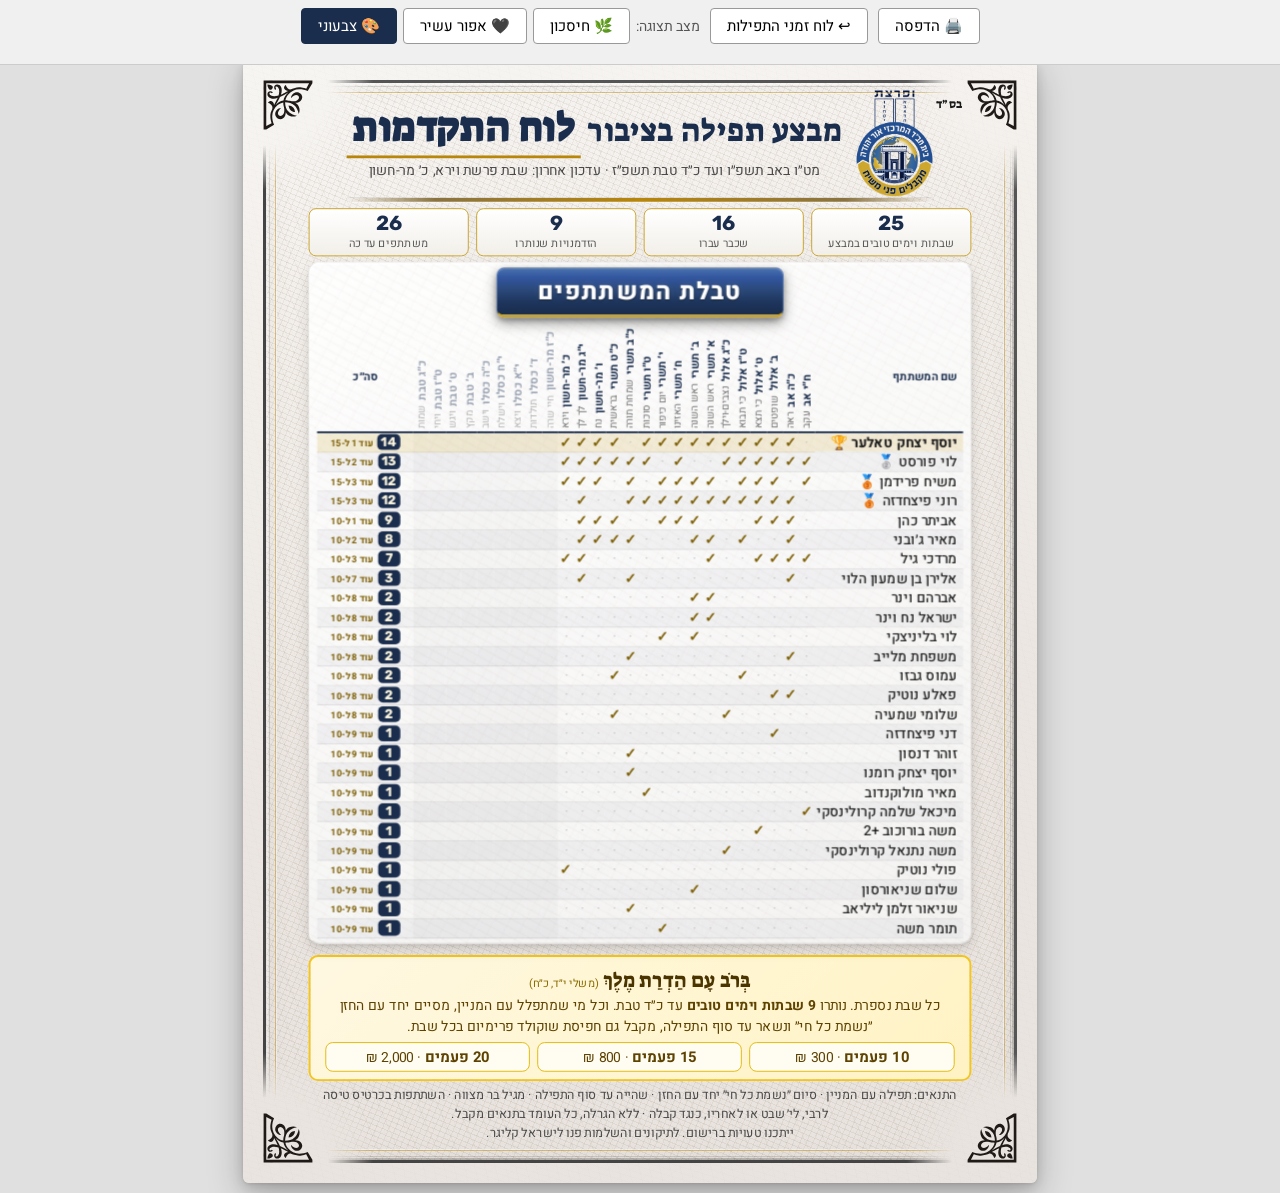
==== progress.html @ 878a2918 "Tracker: add Shabbat Vayera attendance" ====
<!DOCTYPE html>
<html lang="he" dir="rtl">
  <head>
    <meta charset="UTF-8" />
    <meta name="viewport" content="width=device-width, initial-scale=1.0" />
    <title>מבצע תפילה בציבור — לוח התקדמות</title>
    <link rel="preconnect" href="https://fonts.googleapis.com" />
    <link rel="preconnect" href="https://fonts.gstatic.com" crossorigin />
    <link href="https://fonts.googleapis.com/css2?family=Heebo:wght@400;500;700;800&family=Rubik:wght@500;700&family=Suez+One&display=swap" rel="stylesheet" />
    <link rel="stylesheet" href="styles.css" />
    <style>
      /* ── Tracker-specific styles (page chrome comes from styles.css) ── */

      /* Tighter than the timetable header: the table needs the vertical room */
      .header {
        margin-top: 12px;
      }

      .logo {
        width: 84px;
      }

      .trk-subtitle {
        font-family: 'Heebo', sans-serif;
        font-size: 15px;
        color: #4a4a4a;
        margin-top: 2px;
      }

      .trk-stats {
        display: flex;
        justify-content: center;
        gap: 8px;
        margin: 6px 14px 2px;
      }

      .trk-stat {
        flex: 1;
        padding: 4px 6px;
        background: linear-gradient(180deg, #ffffff, #f2efe9);
        border: 1.5px solid #c9a227;
        border-radius: 8px;
        -webkit-print-color-adjust: exact;
        print-color-adjust: exact;
      }

      .trk-stat-num {
        font-family: 'Rubik', sans-serif;
        font-size: 22px;
        font-weight: 700;
        line-height: 1.1;
        color: #1a2d4d;
      }

      .trk-stat-label {
        font-size: 12px;
        color: #5a5a5a;
      }

      .trk-table {
        width: 100%;
        border-collapse: collapse;
        table-layout: fixed;
        font-family: 'Heebo', sans-serif;
      }

      .trk-table th {
        font-size: 12px;
        font-weight: 700;
        color: #1a2d4d;
        padding: 3px 2px;
        border-bottom: 2px solid #1a2d4d;
        vertical-align: middle;
      }

      /* 25 date columns only fit side by side with the labels turned upright */
      .trk-table th.trk-col {
        padding: 3px 0;
        vertical-align: bottom;
      }

      .trk-th-vert {
        margin: 0 auto;
        writing-mode: vertical-rl;
        transform: rotate(180deg);
        height: 112px;
        line-height: 16px;
        text-align: end;
        white-space: nowrap;
      }

      .trk-th-date {
        font-size: 12px;
      }

      .trk-th-parasha {
        margin-inline-start: 5px;
        font-size: 11px;
        font-weight: 400;
        color: #6b6b6b;
      }

      .trk-table th.trk-upcoming {
        color: #9aa3b2;
      }

      .trk-table th.trk-upcoming .trk-th-parasha {
        color: #b0b0b0;
      }

      .trk-table td.trk-upcoming {
        background: rgba(0, 0, 0, 0.025);
        -webkit-print-color-adjust: exact;
        print-color-adjust: exact;
      }

      .trk-table td {
        padding: 0 2px;
        height: 20px;
        line-height: 18px;
        border-bottom: 1px solid rgba(0, 0, 0, 0.09);
      }

      .trk-table tbody tr:nth-child(even) {
        background: rgba(26, 45, 77, 0.04);
        -webkit-print-color-adjust: exact;
        print-color-adjust: exact;
      }

      .trk-table tbody tr.trk-lead {
        background: rgba(201, 162, 39, 0.18);
        -webkit-print-color-adjust: exact;
        print-color-adjust: exact;
      }

      .trk-name {
        width: 160px;
        text-align: right;
        font-size: 15px;
        font-weight: 500;
        padding-right: 6px !important;
        white-space: nowrap;
        overflow: hidden;
        text-overflow: ellipsis;
      }

      .trk-lead .trk-name {
        font-weight: 700;
      }

      .trk-check {
        font-family: 'Rubik', sans-serif;
        font-size: 15px;
        font-weight: 700;
        color: #7a5c00;
        text-align: center;
      }

      .trk-miss {
        color: #c4c4c4;
        text-align: center;
      }

      .trk-total {
        width: 104px;
        text-align: center;
        white-space: nowrap;
      }

      .trk-total .trk-num {
        display: inline-block;
        min-width: 24px;
        padding: 0 4px;
        font-family: 'Rubik', sans-serif;
        font-size: 14px;
        line-height: 17px;
        font-weight: 700;
        color: #fff8e1;
        background: #1a2d4d;
        border-radius: 5px;
        -webkit-print-color-adjust: exact;
        print-color-adjust: exact;
      }

      /* Sits beside the total badge — a second line here would double every row */
      .trk-total .trk-gap {
        display: inline-block;
        margin-inline-start: 5px;
        font-size: 10px;
        font-weight: 700;
        color: #7a5c00;
        white-space: nowrap;
      }

      /* Edges line up with the stats and motivation boxes; the date columns
         win their pixels back from the inner padding instead */
      .trk-table-section {
        margin: 4px 14px;
        padding: 5px 8px;
      }

      /* Open slots: as many as fit under the last real participant */
      .trk-invite td {
        background: rgba(245, 197, 24, 0.07);
        border-bottom: 1px dashed rgba(138, 109, 0, 0.4);
        -webkit-print-color-adjust: exact;
        print-color-adjust: exact;
      }

      .trk-invite .trk-name {
        font-style: italic;
        font-weight: 600;
        color: #96793a;
      }

      .trk-invite .trk-total .trk-num {
        background: transparent;
        color: #96793a;
        border: 1.5px dashed #d4a900;
      }

      .trk-invite .trk-gap {
        color: #96793a;
      }

      .trk-motivation {
        margin: 8px 14px 0;
        padding: 8px 16px;
        background: linear-gradient(135deg, #fff8e1, #fff3c4);
        border: 2px solid #f5c518;
        border-radius: 10px;
        font-size: 15px;
        line-height: 1.5;
        color: #5d4200;
        -webkit-print-color-adjust: exact;
        print-color-adjust: exact;
      }

      .trk-pasuk {
        font-family: 'Suez One', 'David', serif;
        font-size: 22px;
        color: #4a3400;
      }

      .trk-pasuk-src {
        font-family: 'Heebo', sans-serif;
        font-size: 12px;
        color: #8a6d00;
      }

      .trk-tiers {
        display: flex;
        justify-content: center;
        gap: 8px;
        margin-top: 6px;
      }

      .trk-tier-chip {
        flex: 1;
        background: #fffdf2;
        border: 1.5px solid #e0b700;
        border-radius: 8px;
        padding: 3px 4px;
        -webkit-print-color-adjust: exact;
        print-color-adjust: exact;
      }

      .trk-tier-chip b {
        font-size: 16px;
      }

      /* Eco mode: styles.css turns the page white and greyscale, these strip the
         tracker's own heavy fills so the print stays light */
      body.mode-eco .trk-stat,
      body.mode-eco .trk-tier-chip,
      body.mode-eco .trk-motivation {
        background: white;
        border-color: #777;
      }

      body.mode-eco .trk-total .trk-num {
        background: white;
        color: #222;
        border: 1.5px solid #666;
      }

      body.mode-eco .trk-invite .trk-total .trk-num {
        border-style: dashed;
      }

      body.mode-eco .trk-table tbody tr.trk-lead {
        background: none;
      }

      body.mode-eco .trk-invite td,
      body.mode-eco .trk-table td.trk-upcoming {
        background: none;
      }

      .trk-note {
        margin: 6px 18px 0;
        font-size: 13.5px;
        line-height: 1.5;
        color: #4a4a4a;
      }
    </style>
  </head>
  <body>
    <div class="toolbar no-print">
      <button onclick="window.print()">🖨️ הדפסה</button>
      <button onclick="location.href='index.html'">↩ לוח זמני התפילות</button>
      <div class="mode-switcher" role="group" aria-label="מצב תצוגה">
        <span class="mode-switcher-label">מצב תצוגה:</span>
        <button type="button" class="mode-btn" id="mode-btn-eco" onclick="setDisplayMode('eco')" title="חיסכון מרבי בדיו — גווני אפור ללא עיצוב">🌿 חיסכון</button>
        <button type="button" class="mode-btn" id="mode-btn-gray" onclick="setDisplayMode('gray')" title="גווני אפור עם עיצוב מלא ומרקמים">🖤 אפור עשיר</button>
        <button type="button" class="mode-btn active" id="mode-btn-color" onclick="setDisplayMode('color')" title="תצוגה צבעונית מלאה">🎨 צבעוני</button>
      </div>
    </div>

    <div class="page-content">
      <div class="page-frame">
        <div class="frame-pinstripe" aria-hidden="true"></div>
        <img class="frame-corner frame-corner--tl" src="assets/corner-up-left.svg" alt="" aria-hidden="true" />
        <img class="frame-corner frame-corner--tr" src="assets/corner-up-left.svg" alt="" aria-hidden="true" />
        <img class="frame-corner frame-corner--bl" src="assets/corner-up-left.svg" alt="" aria-hidden="true" />
        <img class="frame-corner frame-corner--br" src="assets/corner-up-left.svg" alt="" aria-hidden="true" />
        <div class="bsd">בס״ד</div>

        <div class="page-frame-inner">
          <div class="header">
            <div class="header-content">
              <img
                src="assets/chabad_or_yehuda_color_logo_transparent.png"
                alt="לוגו בית חב״ד המרכזי אור יהודה"
                class="logo"
              />
              <div class="header-text">
                <div class="main-title main-title--tight">
                  מבצע תפילה בציבור <span class="parasha-value">לוח התקדמות</span>
                </div>
                <div class="trk-subtitle">
                  מט״ו באב תשפ״ו ועד כ״ד טבת תשפ״ז · עדכון אחרון: <span id="trk-last"></span>
                </div>
              </div>
            </div>
          </div>

          <div class="decorative-line"></div>

          <div class="trk-stats">
            <div class="trk-stat">
              <div class="trk-stat-num" id="stat-total">25</div>
              <div class="trk-stat-label">שבתות וימים טובים במבצע</div>
            </div>
            <div class="trk-stat">
              <div class="trk-stat-num" id="stat-done"></div>
              <div class="trk-stat-label">שכבר עברו</div>
            </div>
            <div class="trk-stat">
              <div class="trk-stat-num" id="stat-left"></div>
              <div class="trk-stat-label">הזדמנויות שנותרו</div>
            </div>
            <div class="trk-stat">
              <div class="trk-stat-num" id="stat-people"></div>
              <div class="trk-stat-label">משתתפים עד כה</div>
            </div>
          </div>

          <div class="section trk-table-section">
            <div class="section-title">טבלת המשתתפים</div>
            <table class="trk-table">
              <thead id="trk-head"></thead>
              <tbody id="trk-body"></tbody>
            </table>
          </div>

          <div class="trk-motivation">
            <div class="trk-pasuk">בְּרֹב עָם הַדְרַת מֶלֶךְ <span class="trk-pasuk-src">(משלי י״ד, כ״ח)</span></div>
            <div id="trk-message"></div>
            <div class="trk-tiers">
              <div class="trk-tier-chip"><b>10 פעמים</b> · 300 ₪</div>
              <div class="trk-tier-chip"><b>15 פעמים</b> · 800 ₪</div>
              <div class="trk-tier-chip"><b>20 פעמים</b> · 2,000 ₪</div>
            </div>
          </div>

          <div class="trk-note">
            התנאים: תפילה עם המניין · סיום ״נשמת כל חי״ יחד עם החזן · שהייה עד סוף התפילה · מגיל בר מצווה ·
            השתתפות בכרטיס טיסה לרבי, לי׳ שבט או לאחריו, כנגד קבלה · ללא הגרלה, כל העומד בתנאים מקבל.<br />
            ייתכנו טעויות ברישום. לתיקונים והשלמות פנו לישראל קליגר.
          </div>
        </div>
      </div>
    </div>

    <script>
      // ── Data ──────────────────────────────────────────────────────────────
      // Every Shabbat / Yom Tov of the campaign (מט״ו באב ועד כ״ד טבת) is listed.
      // To update: add `names` (everyone who met the conditions) to the next
      // occasion; entries without `names` are still to come. Everything else is derived.
      // For a Yom Tov (no parasha), add label: '...' used in the update line.

      const TIERS = [10, 15, 20];

      const OCCASIONS = [
        {
          date: 'ח״י אב',
          parasha: 'עקב',
          names: ['משיח פרידמן', 'לוי פורסט', 'מיכאל שלמה קרולינסקי', 'מרדכי גיל'],
        },
        {
          date: 'כ״ה אב',
          parasha: 'ראה',
          names: [
            'מאיר ג׳ובני',
            'לוי פורסט',
            'אלירן בן שמעון הלוי',
            'מרדכי גיל',
            'אביתר כהן',
            'רוני פיצחדזה',
            'פאלע נוטיק',
            'משפחת מלייב',
            'יוסף יצחק טאלער',
          ],
        },
        {
          date: 'ב׳ אלול',
          parasha: 'שופטים',
          names: [
            'דני פיצחדזה',
            'רוני פיצחדזה',
            'יוסף יצחק טאלער',
            'פאלע נוטיק',
            'לוי פורסט',
            'משיח פרידמן',
            'מרדכי גיל',
            'אביתר כהן',
          ],
        },
        {
          date: 'ט׳ אלול',
          parasha: 'כי תצא',
          names: [
            'רוני פיצחדזה',
            'מרדכי גיל',
            'אביתר כהן',
            'לוי פורסט',
            'משיח פרידמן',
            'משה בורוכוב +2',
            'יוסף יצחק טאלער',
          ],
        },
        {
          date: 'ט״ז אלול',
          parasha: 'כי תבוא',
          names: [
            'יוסף יצחק טאלער',
            'רוני פיצחדזה',
            'לוי פורסט',
            'משיח פרידמן',
            'עמוס גבזו',
            'מאיר ג׳ובני',
          ],
        },
        {
          date: 'כ״ג אלול',
          parasha: 'נצבים-וילך',
          names: [
            'יוסף יצחק טאלער',
            'לוי פורסט',
            'רוני פיצחדזה',
            'משה נתנאל קרולינסקי',
            'שלומי שמעיה',
          ],
        },
        {
          date: 'א׳ תשרי',
          parasha: 'ראש השנה',
          label: 'ראש השנה · א׳ תשרי',
          names: [
            'יוסף יצחק טאלער',
            'רוני פיצחדזה',
            'משיח פרידמן',
            'מאיר ג׳ובני',
            'אברהם וינר',
            'ישראל נח וינר',
            'מרדכי גיל',
          ],
        },
        {
          date: 'ב׳ תשרי',
          parasha: 'ראש השנה',
          label: 'ראש השנה · ב׳ תשרי',
          names: [
            'יוסף יצחק טאלער',
            'רוני פיצחדזה',
            'משיח פרידמן',
            'מאיר ג׳ובני',
            'אברהם וינר',
            'ישראל נח וינר',
            'לוי בליניצקי',
            'אביתר כהן',
            'שלום שניאורסון',
          ],
        },
        {
          date: 'ח׳ תשרי',
          parasha: 'האזינו',
          label: 'שבת שובה · ח׳ תשרי',
          names: [
            'אביתר כהן',
            'משיח פרידמן',
            'לוי פורסט',
            'רוני פיצחדזה',
            'יוסף יצחק טאלער',
          ],
        },
        {
          date: 'י׳ תשרי',
          parasha: 'יום כיפור',
          label: 'יום כיפור · י׳ תשרי',
          names: [
            'יוסף יצחק טאלער',
            'אביתר כהן',
            'משיח פרידמן',
            'רוני פיצחדזה',
            'תומר משה',
            'לוי בליניצקי',
          ],
        },
        {
          date: 'ט״ו תשרי',
          parasha: 'סוכות',
          label: 'סוכות · ט״ו תשרי',
          names: ['יוסף יצחק טאלער', 'רוני פיצחדזה', 'לוי פורסט', 'מאיר מולוקנדוב'],
        },
        {
          date: 'כ״ב תשרי',
          parasha: 'שמחת תורה',
          label: 'שמחת תורה · כ״ב תשרי',
          names: [
            'מאיר ג׳ובני',
            'משיח פרידמן',
            'רוני פיצחדזה',
            'שניאור זלמן ליליאב',
            'זוהר דנסון',
            'לוי פורסט',
            'משפחת מלייב',
            'יוסף יצחק רומנו',
            'אלירן בן שמעון הלוי',
          ],
        },
        {
          date: 'כ״ט תשרי',
          parasha: 'בראשית',
          names: [
            'מאיר ג׳ובני',
            'אביתר כהן',
            'לוי פורסט',
            'יוסף יצחק טאלער',
            'עמוס גבזו',
            'שלומי שמעיה',
          ],
        },
        {
          date: 'ו׳ מר-חשון',
          parasha: 'נח',
          names: [
            'לוי פורסט',
            'אביתר כהן',
            'יוסף יצחק טאלער',
            'משיח פרידמן',
            'מאיר ג׳ובני',
          ],
        },
        {
          date: 'י״ג מר-חשון',
          parasha: 'לך לך',
          names: [
            'יוסף יצחק טאלער',
            'לוי פורסט',
            'רוני פיצחדזה',
            'משיח פרידמן',
            'אביתר כהן',
            'מאיר ג׳ובני',
            'מרדכי גיל',
            'אלירן בן שמעון הלוי',
          ],
        },
        {
          date: 'כ׳ מר-חשון',
          parasha: 'וירא',
          names: [
            'יוסף יצחק טאלער',
            'לוי פורסט',
            'משיח פרידמן',
            'מרדכי גיל',
            'פולי נוטיק',
          ],
        },
        { date: 'כ״ז מר-חשון', parasha: 'חיי שרה' },
        { date: 'ד׳ כסלו', parasha: 'תולדות' },
        { date: 'י״א כסלו', parasha: 'ויצא' },
        { date: 'י״ח כסלו', parasha: 'וישלח' },
        { date: 'כ״ה כסלו', parasha: 'וישב' },
        { date: 'ב׳ טבת', parasha: 'מקץ' },
        { date: 'ט׳ טבת', parasha: 'ויגש' },
        { date: 'ט״ז טבת', parasha: 'ויחי' },
        { date: 'כ״ג טבת', parasha: 'שמות' },
      ];

      // ── Render ────────────────────────────────────────────────────────────

      const done = OCCASIONS.filter((o) => o.names);

      const attendance = new Map(); // name -> Set of occasion indices
      done.forEach((occasion, index) => {
        occasion.names.forEach((name) => {
          if (!attendance.has(name)) attendance.set(name, new Set());
          attendance.get(name).add(index);
        });
      });

      const rows = [...attendance.entries()]
        .map(([name, weeks]) => ({ name, weeks, total: weeks.size }))
        .sort((a, b) => b.total - a.total || a.name.localeCompare(b.name, 'he'));

      const leadTotal = rows.length ? rows[0].total : 0;
      const podium = [...new Set(rows.map((r) => r.total))].slice(0, 3);
      const medal = (total) => ['', ' 🏆', ' 🥈', ' 🥉'][podium.indexOf(total) + 1];
      const remaining = OCCASIONS.length - done.length;
      const last = done[done.length - 1];

      document.getElementById('trk-last').textContent =
        last.label || 'שבת פרשת ' + last.parasha + ', ' + last.date;
      document.getElementById('stat-total').textContent = OCCASIONS.length;
      document.getElementById('stat-done').textContent = done.length;
      document.getElementById('stat-left').textContent = remaining;
      document.getElementById('stat-people').textContent = rows.length;

      function gapText(total) {
        const nextTier = TIERS.find((t) => t > total);
        if (!nextTier) return 'הגיע ל-20!';
        return 'עוד ' + (nextTier - total) + ' ל-' + nextTier;
      }

      document.getElementById('trk-head').innerHTML =
        '<tr>' +
        '<th class="trk-name">שם המשתתף</th>' +
        OCCASIONS.map(
          (o) =>
            '<th class="trk-col' + (o.names ? '' : ' trk-upcoming') + '"><div class="trk-th-vert">' +
            '<span class="trk-th-date">' + o.date + '</span>' +
            '<span class="trk-th-parasha">' + o.parasha + '</span>' +
            '</div></th>'
        ).join('') +
        '<th class="trk-total">סה״כ</th>' +
        '</tr>';

      document.getElementById('trk-body').innerHTML = rows
        .map((row) => {
          const marks = OCCASIONS.map((o, i) =>
            !o.names
              ? '<td class="trk-upcoming"></td>'
              : row.weeks.has(i)
                ? '<td class="trk-check">✓</td>'
                : '<td class="trk-miss">·</td>'
          ).join('');
          return (
            '<tr class="' + (row.total === leadTotal ? 'trk-lead' : '') + '">' +
            '<td class="trk-name">' + row.name + medal(row.total) + '</td>' +
            marks +
            '<td class="trk-total"><span class="trk-num">' + row.total + '</span>' +
            '<span class="trk-gap">' + gapText(row.total) + '</span></td>' +
            '</tr>'
          );
        })
        .join('');

      const stillOpen =
        remaining >= 20
          ? ' גם מי שטרם התחיל יכול עוד להגיע ל-20 פעמים ולזכות בהשתתפות בכרטיס טיסה לרבי.'
          : '';
      document.getElementById('trk-message').innerHTML =
        'כל שבת נספרת. נותרו <b>' +
        remaining +
        ' שבתות וימים טובים</b> עד כ״ד טבת.' +
        stillOpen +
        ' וכל מי שמתפלל עם המניין, מסיים יחד עם החזן ״נשמת כל חי״ ונשאר עד סוף התפילה, מקבל גם חפיסת שוקולד פרימיום בכל שבת.';

      // ── Open slots ────────────────────────────────────────────────────────

      const MAX_OPEN_SLOTS = 6;

      function contentBottomGap() {
        const inner = document.querySelector('.page-frame-inner');
        const frame = document.querySelector('.page-frame');
        const style = getComputedStyle(frame);
        const available =
          frame.clientHeight - parseFloat(style.paddingTop) - parseFloat(style.paddingBottom);
        const pageBottom =
          frame.getBoundingClientRect().top + parseFloat(style.paddingTop) + available;
        return pageBottom - inner.lastElementChild.getBoundingClientRect().bottom;
      }

      function openSlotHtml() {
        return (
          '<tr class="trk-invite">' +
          '<td class="trk-name">כאן יכול להיות שמך</td>' +
          OCCASIONS.map((o) => (o.names ? '<td class="trk-miss">·</td>' : '<td class="trk-upcoming"></td>')).join('') +
          '<td class="trk-total"><span class="trk-num">0</span>' +
          '<span class="trk-gap">' + gapText(0) + '</span></td>' +
          '</tr>'
        );
      }

      // Fill the room left under the last participant with open slots, so the
      // page never ends on blank paper. Real names push them out week by week.
      function fillOpenSlots() {
        const body = document.getElementById('trk-body');
        body.querySelectorAll('.trk-invite').forEach((tr) => tr.remove());
        for (let i = 0; i < MAX_OPEN_SLOTS; i++) {
          body.insertAdjacentHTML('beforeend', openSlotHtml());
          if (contentBottomGap() < 0) {
            body.lastElementChild.remove();
            return;
          }
        }
      }

      // ── Keep everything on one A4 page ────────────────────────────────────

      function fitToPage() {
        const inner = document.querySelector('.page-frame-inner');
        const frame = document.querySelector('.page-frame');
        if (!inner || !frame) return;

        inner.style.transform = 'none';
        const style = getComputedStyle(frame);
        const available =
          frame.clientHeight - parseFloat(style.paddingTop) - parseFloat(style.paddingBottom);

        // Drop the flex constraint so scrollHeight reports the natural content height
        inner.style.flex = 'none';
        inner.style.height = 'auto';
        const prevOverflow = frame.style.overflow;
        frame.style.overflow = 'visible';
        void inner.offsetHeight;
        const needed = inner.scrollHeight;
        frame.style.overflow = prevOverflow;

        if (needed > available) {
          // Keep the unscaled height in layout so nothing is clipped before the
          // transform shrinks it back down to the page.
          inner.style.height = needed + 'px';
          inner.style.transform = 'scale(' + available / needed + ')';
        } else {
          inner.style.flex = '';
          inner.style.height = '';
        }
      }

      // ── Display modes (same three as the timetable page) ──────────────────

      function setDisplayMode(mode) {
        document.body.classList.remove('mode-eco', 'mode-gray', 'mode-color');
        document.body.classList.add('mode-' + mode);
        ['eco', 'gray', 'color'].forEach(function (m) {
          const btn = document.getElementById('mode-btn-' + m);
          if (btn) btn.classList.toggle('active', m === mode);
        });
      }

      // Default to the full-color look
      setDisplayMode('color');

      function layout() {
        const inner = document.querySelector('.page-frame-inner');
        inner.style.transform = 'none';
        inner.style.flex = '';
        inner.style.height = '';
        fillOpenSlots();
        fitToPage();
      }

      if (document.fonts) document.fonts.ready.then(layout);
      window.addEventListener('load', layout);
      window.addEventListener('resize', layout);
      window.addEventListener('beforeprint', layout);
    </script>
  </body>
</html>
---- styles.css ----
@page {
  size: A4;
  margin: 0;
}

* {
  margin: 0;
  padding: 0;
  box-sizing: border-box;
}

body {
  font-family: 'Heebo', 'David', 'Frank Ruhl Libre', 'Noto Serif Hebrew', sans-serif;
  direction: rtl;
  text-align: center;
  background: #e0e0e0;
  color: #1a1a1a;
  padding: 10px 0;
  width: 210mm;
  max-width: 210mm;
  margin: 0 auto;
}

/* Page frame and background */
.page-frame {
  display: flex;
  flex-direction: column;
  padding: 14px 25px 40px;
  position: relative;
  background:
    /* Fibrous paper: three diagonal hatches at different angles/spacings */
    repeating-linear-gradient(
      17deg,
      transparent 0px,
      transparent 5px,
      rgba(0, 0, 0, 0.009) 5px,
      rgba(0, 0, 0, 0.009) 6px
    ),
    repeating-linear-gradient(
      77deg,
      transparent 0px,
      transparent 9px,
      rgba(0, 0, 0, 0.006) 9px,
      rgba(0, 0, 0, 0.006) 10px
    ),
    repeating-linear-gradient(
      143deg,
      transparent 0px,
      transparent 13px,
      rgba(0, 0, 0, 0.005) 13px,
      rgba(0, 0, 0, 0.005) 14px
    ),
    /* warm paper base */
    linear-gradient(
      170deg,
      #f7f5f2 0%,
      #f1ede9 30%,
      #ebe6e1 60%,
      #e8e3de 100%
    );
  width: 100%;
  height: 297mm;
  overflow: hidden;
  border-radius: 6px;
  box-shadow:
    0 12px 35px rgba(0, 0, 0, 0.25),
    0 4px 12px rgba(0, 0, 0, 0.12),
    0 1px 3px rgba(0, 0, 0, 0.08);
}

.page-frame-inner {
  display: flex;
  flex-direction: column;
  flex: 1;
  min-height: 0;
  width: 100%;
  transform-origin: top center;
}

.page-frame::before {
  content: '';
  position: absolute;
  top: 20px;
  left: 20px;
  right: 20px;
  bottom: 20px;
  border-top: 3px solid #555;
  border-left: 3px solid #444;
  border-right: 3px solid #555;
  border-bottom: 3px solid #444;
  border-radius: 10px;
  background:
    repeating-linear-gradient(
      23deg,
      transparent 0px,
      transparent 4px,
      rgba(100, 65, 25, 0.075) 4px,
      rgba(100, 65, 25, 0.075) 5px
    ),
    repeating-linear-gradient(
      113deg,
      transparent 0px,
      transparent 5px,
      rgba(100, 65, 25, 0.060) 5px,
      rgba(100, 65, 25, 0.060) 6px
    ),
    repeating-linear-gradient(
      67deg,
      transparent 0px,
      transparent 17px,
      rgba(100, 65, 25, 0.035) 17px,
      rgba(100, 65, 25, 0.035) 18px
    );
  background-clip: padding-box;
  box-shadow:
    inset 0 2px 1px rgba(255, 255, 255, 0.55),
    inset 0 -2px 1px rgba(0, 0, 0, 0.22),
    inset 2px 0 1px rgba(255, 255, 255, 0.30),
    inset -2px 0 1px rgba(0, 0, 0, 0.18),
    inset 0 0 30px rgba(0, 0, 0, 0.05),
    0 0 0 1px rgba(0, 0, 0, 0.18),
    0 0 12px rgba(0, 0, 0, 0.10);
  pointer-events: none;
  -webkit-mask-image:
    radial-gradient(circle at 0 0, transparent 65px, black 110px),
    radial-gradient(circle at 100% 0, transparent 65px, black 110px),
    radial-gradient(circle at 0 100%, transparent 65px, black 110px),
    radial-gradient(circle at 100% 100%, transparent 65px, black 110px);
  -webkit-mask-composite: source-in;
  mask-image:
    radial-gradient(circle at 0 0, transparent 65px, black 110px),
    radial-gradient(circle at 100% 0, transparent 65px, black 110px),
    radial-gradient(circle at 0 100%, transparent 65px, black 110px),
    radial-gradient(circle at 100% 100%, transparent 65px, black 110px);
  mask-composite: intersect;
  -webkit-print-color-adjust: exact;
  print-color-adjust: exact;
}

.page-frame::after {
  content: '';
  position: absolute;
  top: 26px;
  left: 26px;
  right: 26px;
  bottom: 26px;
  border: 1px solid rgba(0, 0, 0, 0.12);
  border-radius: 7px;
  pointer-events: none;
  -webkit-mask-image:
    radial-gradient(circle at 0 0, transparent 60px, black 102px),
    radial-gradient(circle at 100% 0, transparent 60px, black 102px),
    radial-gradient(circle at 0 100%, transparent 60px, black 102px),
    radial-gradient(circle at 100% 100%, transparent 60px, black 102px);
  -webkit-mask-composite: source-in;
  mask-image:
    radial-gradient(circle at 0 0, transparent 60px, black 102px),
    radial-gradient(circle at 100% 0, transparent 60px, black 102px),
    radial-gradient(circle at 0 100%, transparent 60px, black 102px),
    radial-gradient(circle at 100% 100%, transparent 60px, black 102px);
  mask-composite: intersect;
  -webkit-print-color-adjust: exact;
  print-color-adjust: exact;
}

/* Inner gold pinstripe — third concentric border for a richer "framed
   certificate" feel. Sits ~6px inside the hairline ::after. */
.frame-pinstripe {
  position: absolute;
  top: 32px;
  left: 32px;
  right: 32px;
  bottom: 32px;
  border: 1px solid rgba(184, 134, 11, 0.45);
  border-radius: 5px;
  pointer-events: none;
  z-index: 1;
  box-shadow:
    inset 0 0 0 1px rgba(255, 255, 255, 0.4),
    0 0 0 1px rgba(255, 255, 255, 0.25);
  -webkit-mask-image:
    radial-gradient(circle at 0 0, transparent 52px, black 90px),
    radial-gradient(circle at 100% 0, transparent 52px, black 90px),
    radial-gradient(circle at 0 100%, transparent 52px, black 90px),
    radial-gradient(circle at 100% 100%, transparent 52px, black 90px);
  -webkit-mask-composite: source-in;
  mask-image:
    radial-gradient(circle at 0 0, transparent 52px, black 90px),
    radial-gradient(circle at 100% 0, transparent 52px, black 90px),
    radial-gradient(circle at 0 100%, transparent 52px, black 90px),
    radial-gradient(circle at 100% 100%, transparent 52px, black 90px);
  mask-composite: intersect;
  -webkit-print-color-adjust: exact;
  print-color-adjust: exact;
}

/* Decorative corner ornaments — small Magen David flourish at each
   corner of the inner frame. */
.frame-corner {
  position: absolute;
  width: 50px;
  height: 50px;
  pointer-events: none;
  z-index: 2;
  -webkit-print-color-adjust: exact;
  print-color-adjust: exact;
}

.frame-corner--tl { top: 20px; left: 20px; }
.frame-corner--tr { top: 20px; right: 20px; transform: scaleX(-1); }
.frame-corner--bl { bottom: 20px; left: 20px; transform: scaleY(-1); }
.frame-corner--br { bottom: 20px; right: 20px; transform: scale(-1, -1); }

/* Loading overlay */
#loading-overlay {
  position: fixed;
  top: 0;
  left: 0;
  width: 100%;
  height: 100%;
  background: rgba(255, 255, 255, 0.95);
  display: flex;
  align-items: center;
  justify-content: center;
  z-index: 1000;
  transition: opacity 0.3s;
}

#loading-overlay.hidden {
  opacity: 0;
  pointer-events: none;
}

.spinner-container {
  text-align: center;
}

.spinner {
  width: 48px;
  height: 48px;
  border: 4px solid #ddd;
  border-top-color: #333;
  border-radius: 50%;
  animation: spin 0.8s linear infinite;
  margin: 0 auto 15px;
}

@keyframes spin {
  to {
    transform: rotate(360deg);
  }
}

.spinner-text {
  font-size: 20px;
  color: #555;
}

/* Toolbar */
.toolbar {
  position: fixed;
  top: 0;
  left: 0;
  right: 0;
  background: #f0f0f0;
  border-bottom: 1px solid #ccc;
  padding: 8px 20px 20px;
  display: flex;
  justify-content: center;
  align-items: center;
  gap: 10px;
  z-index: 500;
}

.toolbar button {
  font-family: inherit;
  font-size: 15px;
  padding: 6px 16px;
  border: 1px solid #999;
  border-radius: 4px;
  background: white;
  cursor: pointer;
  direction: rtl;
}

.toolbar button:hover {
  background: #e8e8e8;
}

.week-nav {
  display: flex;
  align-items: center;
  gap: 8px;
  direction: ltr;
  flex-wrap: wrap;
  justify-content: center;
}

.event-picker-wrap {
  position: relative;
  display: block;
  min-width: 0;
}

.event-select {
  font-family: inherit;
  font-size: 14px;
  font-weight: 500;
  width: min(240px, 82vw);
  height: 28px;
  box-sizing: border-box;
  padding: 0 28px 0 10px;
  border: 1px solid #999;
  border-radius: 4px;
  background: white;
  cursor: pointer;
  direction: rtl;
  text-align: right;
  line-height: 26px;
}

.event-select:focus {
  outline: 2px solid #4a90c8;
  outline-offset: 1px;
}

.event-nav-hint {
  position: absolute;
  top: calc(100% + 3px);
  left: 50%;
  transform: translateX(-50%);
  width: max-content;
  max-width: min(240px, 82vw);
  font-size: 11px;
  font-weight: 500;
  color: #555;
  white-space: nowrap;
  direction: rtl;
  line-height: 1.2;
  text-align: center;
  pointer-events: none;
}

.week-btn {
  font-family: inherit;
  font-size: 20px;
  line-height: 1;
  min-width: 70px;
  height: 28px;
  padding: 0;
  border: 1px solid #999;
  border-radius: 4px;
  background: white;
  cursor: pointer;
  display: flex;
  align-items: center;
  justify-content: center;
}

.week-btn:hover {
  background: #e8e8e8;
}

.page-content {
  margin-top: 50px;
}

/* Header */
.header {
  display: flex;
  flex-direction: column;
  align-items: center;
  margin-top: 30px;
  margin-bottom: 0;
}

.header-content {
  display: flex;
  align-items: center;
  justify-content: center;
  gap: 14px;
  width: 100%;
}

.header-text {
  display: flex;
  flex-direction: column;
  align-items: center;
}

.logo {
  margin-top: 5px;
  width: 100px;
  height: auto;
  flex-shrink: 0;
}

.bsd {
  font-family: 'Suez One', 'David', serif;
  font-size: 12px;
  font-weight: normal;
  letter-spacing: 0.5px;
  position: absolute;
  top: 36px;
  right: 74px;
  z-index: 3;
}

.main-title {
  font-family: 'Suez One', 'David', 'Frank Ruhl Libre', serif;
  font-size: 40px;
  font-weight: normal;
  margin: 0;
  letter-spacing: 1px;
  color: #1a2d4d;
}

.main-title.main-title--tight {
  font-size: 34px;
  letter-spacing: 0.5px;
}

.main-title.main-title--compact {
  font-size: 28px;
  letter-spacing: 0;
}

.main-title.main-title--mini {
  font-size: 22px;
  letter-spacing: 0;
}

.main-title .parasha-value {
  font-weight: bold;
  font-size: 1.25em;
  display: inline-block;
  padding: 0 6px 2px;
  border-bottom: 3px solid #b8860b;
}

.decorative-line {
  width: 85%;
  height: 4px;
  margin: 1px auto;
  border: none;
  background: linear-gradient(
    to right,
    transparent 0%,
    #8a7340 15%,
    #b8860b 50%,
    #8a7340 85%,
    transparent 100%
  );
  box-shadow:
    0 1px 0 rgba(255, 255, 255, 0.4),
    0 -1px 0 rgba(0, 0, 0, 0.08);
  border-radius: 2px;
  -webkit-print-color-adjust: exact;
  print-color-adjust: exact;
}

.mevarchim-text {
  font-family: 'Heebo', sans-serif;
  font-size: 24px;
  font-weight: 700;
  color: #1a2d4d;
  margin: 2px 0 0;
}

.date-line {
  font-family: 'Heebo', sans-serif;
  font-size: 24px;
  font-weight: 500;
  margin: 0;
  color: #222;
}

.date-separator {
  color: #999;
  margin: 0 6px;
}

.gregorian-date {
  font-size: 18px;
  color: #777;
}

/* Sections */
.section {
  margin: 4px 14px;
  width: auto;
  padding: 5px 14px;
  background:
    repeating-linear-gradient(
      28deg,
      transparent 0px,
      transparent 8px,
      rgba(100, 65, 25, 0.038) 8px,
      rgba(100, 65, 25, 0.038) 9px
    ),
    repeating-linear-gradient(
      118deg,
      transparent 0px,
      transparent 14px,
      rgba(100, 65, 25, 0.022) 14px,
      rgba(100, 65, 25, 0.022) 15px
    ),
    linear-gradient(
      160deg,
      rgba(255, 255, 255, 0.93) 0%,
      rgba(251, 251, 251, 0.89) 50%,
      rgba(246, 246, 246, 0.86) 100%
    );
  border-radius: 12px;
  border-top: 1px solid rgba(255, 255, 255, 0.8);
  border-left: 1px solid rgba(255, 255, 255, 0.5);
  border-right: 1px solid rgba(0, 0, 0, 0.08);
  border-bottom: 1px solid rgba(0, 0, 0, 0.12);
  box-shadow:
    0 6px 16px rgba(0, 0, 0, 0.12),
    0 2px 6px rgba(0, 0, 0, 0.08),
    0 1px 2px rgba(0, 0, 0, 0.06),
    inset 0 1px 0 rgba(255, 255, 255, 0.7),
    inset 0 -1px 0 rgba(0, 0, 0, 0.04);
  backdrop-filter: blur(2px);
  -webkit-print-color-adjust: exact;
  print-color-adjust: exact;
}

/* Shabbat section */
.section-shabbat {
  position: relative;
  overflow: hidden;
}

/* Export fallback mode to avoid tainted canvas on file:// image assets */
body.capture-safe-export .logo {
  visibility: hidden;
}

.section-shabbat > * {
  position: relative;
  z-index: 1;
}

.section-title {
  font-family: 'Heebo', 'David', sans-serif;
  font-size: 26px;
  font-weight: 800;
  color: white;
  padding: 6px 44px;
  display: inline-block;
  margin-bottom: 5px;
  letter-spacing: 1.5px;
  background: linear-gradient(180deg, #4a72b0 0%, #3357a0 20%, #2c4a7c 45%, #1e355c 75%, #1a2d4d 100%);
  border-radius: 8px;
  border: 1px solid rgba(90, 130, 190, 0.5);
  border-bottom: 3px solid #c9a227;
  box-shadow:
    0 6px 14px rgba(0, 0, 0, 0.4),
    0 3px 6px rgba(0, 0, 0, 0.25),
    inset 0 1px 0 rgba(255, 255, 255, 0.3),
    inset 0 -1px 0 rgba(0, 0, 0, 0.3);
  text-shadow:
    0 1px 3px rgba(0, 0, 0, 0.5),
    0 0 8px rgba(255, 255, 255, 0.1);
  -webkit-print-color-adjust: exact;
  print-color-adjust: exact;
}

.section-subtitle {
  font-size: 20px;
  font-weight: normal;
  opacity: 0.8;
  letter-spacing: 0;
  vertical-align: middle;
}

/* Shared cell styles */
.label-cell {
  text-align: right;
  font-family: 'Heebo', 'David', sans-serif;
  font-weight: 700;
  font-size: 26px;
}

.time-cell {
  font-family: 'Rubik', 'Heebo', sans-serif;
  font-size: 28px;
  font-weight: 700;
  direction: ltr;
  letter-spacing: 1px;
}

/* Times tables */
.times-table {
  width: 100%;
  max-width: 750px;
  margin: 0 auto;
  border-collapse: separate;
  border-spacing: 0;
}

.times-table tr {
  border-bottom: 1px solid rgba(0, 0, 0, 0.16);
  box-shadow: 0 1px 0 rgba(255, 255, 255, 0.75);
}

.times-table tr:nth-child(odd of :not([hidden])) {
  background: rgba(0, 0, 0, 0.065);
  -webkit-print-color-adjust: exact;
  print-color-adjust: exact;
}
/* Promo rows: show despite [hidden], no background shading */
.times-table tr[id^="promo-row"][hidden],
.times-table-compact tr[id^="promo-row"][hidden] {
  display: table-row !important;
  background: transparent !important;
  box-shadow: none !important;
}
.times-table tr[id^="promo-row"].promo-hidden,
.times-table-compact tr[id^="promo-row"].promo-hidden {
  display: none !important;
}

/* Compact tables are split across multiple <table> elements by decorative-line
   dividers. JS adds .stripe-even-start to continuation tables whose first
   visible row should be even (shaded) to continue the sequence from the
   previous table. */
.times-table-compact.stripe-even-start tr:nth-child(even of :not([hidden])) {
  background: rgba(0, 0, 0, 0.065);
  -webkit-print-color-adjust: exact;
  print-color-adjust: exact;
}
.times-table-compact.stripe-even-start tr:nth-child(odd of :not([hidden])) {
  background: transparent;
}

.times-table tr:last-child {
  border-bottom: none;
  box-shadow: none;
}

.times-table td {
  padding: 5px 10px;
  vertical-align: middle;
}

/* Label column is the tight one — the longest labels (e.g. "פרקי אבות ה׳ ·
   סדר ניגונים · חזרת דא״ח") need ~445px at 26px and would wrap at 71%. */
.times-table .label-cell {
  width: 73%;
}

.times-table .time-cell {
  text-align: center;
  width: 27%;
}

.time-value {
  display: inline-block;
  min-width: 60px;
  padding: 3px 8px;
  border-radius: 4px;
  cursor: text;
  background: transparent;
  -webkit-print-color-adjust: exact;
  print-color-adjust: exact;
}

.time-value:hover {
  background: #f0f0f0;
}

.time-value:focus {
  outline: 2px solid #666;
  background: #fff;
}

.label-editable {
  display: inline-block;
  min-width: 60px;
  padding: 2px 4px;
  border-radius: 4px;
  cursor: text;
}

.label-editable:hover {
  background: #f0f0f0;
}

.label-editable:focus {
  outline: 2px solid #666;
  background: #fff;
}

.note-text {
  font-size: 20px;
  font-weight: normal;
  color: #666;
}

/* Shabbat times box - inset panel inside the section card */
.shabbat-times-box {
  border-radius: 8px;
  padding: 6px 14px;
  margin: 5px auto;
  width: 100%;
  max-width: 750px;
  background:
    repeating-linear-gradient(
      19deg,
      transparent 0px,
      transparent 6px,
      rgba(100, 65, 25, 0.030) 6px,
      rgba(100, 65, 25, 0.030) 7px
    ),
    rgba(100, 65, 25, 0.045);
  border-top: 1px solid rgba(0, 0, 0, 0.06);
  border-left: 1px solid rgba(0, 0, 0, 0.04);
  border-right: 1px solid rgba(255, 255, 255, 0.4);
  border-bottom: 1px solid rgba(255, 255, 255, 0.5);
  box-shadow:
    inset 0 2px 5px rgba(0, 0, 0, 0.07),
    inset 0 1px 2px rgba(0, 0, 0, 0.04),
    0 1px 0 rgba(255, 255, 255, 0.6);
  -webkit-print-color-adjust: exact;
  print-color-adjust: exact;
}

.molad-line {
  font-family: 'Rubik', 'Heebo', sans-serif;
  font-size: 19px;
  font-weight: 700;
  color: #1a2d4d;
  text-align: center;
  padding: 6px 14px 4px;
  border-bottom: 1px solid rgba(0, 0, 0, 0.12);
  box-shadow: 0 1px 0 rgba(255, 255, 255, 0.5);
}

.molad-roshchodesh {
  font-family: 'Rubik', 'Heebo', sans-serif;
  font-size: 19px;
  font-weight: 700;
  color: #1a2d4d;
  text-align: center;
  padding: 6px 14px 4px;
}

.shabbat-times-grid {
  display: grid;
  grid-template-columns: auto auto auto;
  gap: 0 16px;
}

.zman-item {
  display: flex;
  align-items: center;
  justify-content: space-between;
  padding: 3px 8px;
  gap: 6px;
}

.zman-item:nth-child(-n+3) {
  border-bottom: 1px solid rgba(0, 0, 0, 0.12);
  box-shadow: 0 1px 0 rgba(255, 255, 255, 0.5);
}

.zman-item .label-cell {
  font-family: 'Heebo', sans-serif;
  font-size: 15px;
  flex: 1;
}

.zman-item .time-cell {
  font-family: 'Rubik', 'Heebo', sans-serif;
  font-size: 19px;
  white-space: nowrap;
  width: 60px;
  text-align: center;
  flex-shrink: 0;
}

/* Add / Delete row controls */
.row-add-btn {
  position: absolute;
  left: 38px;
  top: 50%;
  transform: translateY(-50%);
  width: 32px;
  height: 32px;
  border-radius: 50%;
  border: 1px solid transparent;
  background: transparent;
  color: transparent;
  font-size: 22px;
  line-height: 1;
  cursor: pointer;
  padding: 0;
  transition: all 0.15s;
  z-index: 2;
}

.times-table tr:hover .row-add-btn {
  color: #4a4;
  border-color: #4a4;
  background: rgba(255, 255, 255, 0.9);
}

.row-add-btn:hover {
  background: #4a4 !important;
  color: white !important;
}

.times-table .label-cell {
  position: relative;
}

.row-delete-btn {
  position: absolute;
  left: 2px;
  top: 50%;
  transform: translateY(-50%);
  width: 32px;
  height: 32px;
  border-radius: 50%;
  border: 1px solid transparent;
  background: transparent;
  color: transparent;
  font-size: 20px;
  line-height: 1;
  cursor: pointer;
  padding: 0;
  transition: all 0.15s;
  z-index: 2;
}

.times-table tr:hover .row-delete-btn {
  color: #c44;
  border-color: #c44;
  background: rgba(255, 255, 255, 0.9);
}

.row-delete-btn:hover {
  background: #c44 !important;
  color: white !important;
}

/* Footer */
.footer {
  flex-shrink: 0;
  margin: 0 -2px;
  padding: 6px 60px 4px;
  font-family: 'Heebo', sans-serif;
  font-size: 18px;
  color: #444;
  background: linear-gradient(
    to bottom,
    rgba(0, 0, 0, 0.08) 0%,
    rgba(0, 0, 0, 0.04) 40%,
    rgba(0, 0, 0, 0.02) 100%
  );
  border-top: 1px solid #888;
  border-radius: 0 0 8px 8px;
  box-shadow:
    inset 0 3px 6px rgba(0, 0, 0, 0.1),
    inset 0 1px 2px rgba(0, 0, 0, 0.06);
  -webkit-print-color-adjust: exact;
  print-color-adjust: exact;
}

.footer .chabad-name {
  font-family: 'Suez One', 'David', 'Frank Ruhl Libre', serif;
  font-size: 28px;
  font-weight: normal;
  color: #000;
  letter-spacing: 1px;
}

.footer .address {
  font-size: 20px;
  color: #444;
  margin-top: 4px;
}

.shelter-emphasis {
  font-weight: 800;
  font-size: 1.15em;
  color: #b22222;
  letter-spacing: 0.5px;
  -webkit-print-color-adjust: exact;
  print-color-adjust: exact;
}

.footer .motto {
  font-family: 'Heebo', sans-serif;
  font-size: 16px;
  font-weight: 700;
  margin-top: 4px;
  color: #1a2d4d;
  letter-spacing: 0.5px;
}

/* Error message */
.error-msg {
  background: #fff3cd;
  border: 1px solid #ffc107;
  padding: 8px 15px;
  border-radius: 5px;
  margin: 10px auto;
  max-width: 500px;
  font-size: 16px;
  display: none;
}

/* Print styles - common (both eco and rich modes) */
@media print {
  .no-print,
  .toolbar {
    display: none !important;
  }

  .page-content {
    margin-top: 0;
  }

  body {
    padding: 0;
    margin: 0;
    width: 210mm;
    -webkit-print-color-adjust: exact;
    print-color-adjust: exact;
  }

  * {
    -webkit-print-color-adjust: exact !important;
    print-color-adjust: exact !important;
  }

  .page-frame {
    width: 100%;
    height: 297mm;
    max-height: 297mm;
    overflow: hidden;
    page-break-inside: avoid;
    box-shadow: none;
  }

  .row-delete-btn,
  .row-add-btn {
    display: none !important;
  }

  body.mode-eco .page-frame::before {
    border: 2px solid #888;
    box-shadow: none;
  }

  body.mode-eco .page-frame::after {
    border: 1px solid #ddd;
  }

  body.mode-eco .frame-pinstripe {
    border-color: rgba(184, 134, 11, 0.7);
    box-shadow: none;
  }

  .frame-corner {
    color: #1a2d4d;
  }

  body.mode-color .page-frame {
    filter: brightness(1);
  }

  .time-value:hover,
  .label-editable:hover {
    background: transparent;
  }

  .section {
    border: 1px solid #ccc;
    box-shadow: none;
    backdrop-filter: none;
  }

  .section-title {
    box-shadow: none;
    text-shadow: none;
  }

.shabbat-times-box {
    border: 1px solid #ddd;
    box-shadow: none;
  }

  .decorative-line {
    box-shadow: none;
    -webkit-print-color-adjust: exact;
    print-color-adjust: exact;
  }

  .times-table tr {
    border-bottom: 1px solid #ccc;
    box-shadow: none;
  }

  .times-table tr:nth-child(odd of :not([hidden])) {
    background: #e8e8e8;
  }

  .times-table tr[id^="promo-row"][hidden],
  .times-table-compact tr[id^="promo-row"][hidden] {
    display: table-row !important;
    background: transparent !important;
    box-shadow: none !important;
  }
  .times-table tr[id^="promo-row"].promo-hidden,
  .times-table-compact tr[id^="promo-row"].promo-hidden {
    display: none !important;
  }

  .times-table-compact.stripe-even-start tr:nth-child(even of :not([hidden])) {
    background: #e8e8e8;
  }
  .times-table-compact.stripe-even-start tr:nth-child(odd of :not([hidden])) {
    background: transparent;
  }

  .zman-item:nth-child(-n+3) {
    border-bottom: 1px solid #ddd;
    box-shadow: none;
  }

  .molad-line {
    border-bottom: 1px solid #ddd;
    box-shadow: none;
  }

  .footer {
    box-shadow: none;
  }

}

/* ─── Multi-day layout (Yom Tov into Shabbat) ─────────────────────────────── */

/* Compact section: tighter margins and padding */
.section.section-compact {
  margin: 3px 28px;
  padding: 3px 14px;
}

/* Compact table: smaller row padding and font sizes */
.times-table.times-table-compact td {
  padding: 2px 12px;
}

.times-table.times-table-compact .label-cell {
  font-size: 22px;
}

.times-table.times-table-compact .time-cell {
  font-size: 22px;
}

.times-table.times-table-compact .note-text {
  font-size: 17px;
}

/* Section title for compact sections is slightly smaller */
.section-compact .section-title {
  font-size: 22px;
  padding: 4px 24px;
  margin-bottom: 3px;
}

/* Decorative line inside compact sections */
.section-compact .decorative-line {
  margin: 1px auto;
}

/* Eco mode: compact section title */
body.eco-mode .section-compact .section-title {
  font-size: 22px;
}

/* ─── End Multi-day layout ─────────────────────────────────────────────────── */

/* ─── Shabbat Mevarchim: compact layout ──────────────────────────────────────
   The extra mevarchim-line heading + molad section adds significant vertical
   content, which forces a smaller scale() transform and makes everything look
   narrower. These overrides tighten spacing when #layout-single.mevarchim is
   active, reducing total content height so the page stays closer to full width. */

#layout-single.mevarchim .section {
  margin: 3px 18px;
  padding: 4px 10px;
}

#layout-single.mevarchim .section-title {
  font-size: 22px;
  padding: 4px 24px;
  margin-bottom: 3px;
}

#layout-single.mevarchim .section-subtitle {
  font-size: 17px;
}

#layout-single.mevarchim .mevarchim-text {
  font-size: 20px;
  margin: 0;
}

#layout-single.mevarchim .shabbat-times-box {
  padding: 3px 10px;
}

#layout-single.mevarchim .molad-line,
#layout-single.mevarchim .molad-roshchodesh {
  font-size: 16px;
  padding: 3px 8px 2px;
}

#layout-single.mevarchim .times-table td {
  padding: 4px 10px;
}

#layout-single.mevarchim .times-table .label-cell {
  font-size: 22px;
}

#layout-single.mevarchim .times-table .time-cell {
  font-size: 25px;
}

#layout-single.mevarchim .zman-item .label-cell {
  font-size: 14px;
}

#layout-single.mevarchim .zman-item .time-cell {
  font-size: 17px;
}

/* ─── Mode switcher (toolbar) ─────────────────────────────────────────────── */
.mode-switcher {
  display: flex;
  align-items: center;
  gap: 6px;
  direction: rtl;
}

.mode-switcher-label {
  font-family: inherit;
  font-size: 14px;
  color: #555;
  white-space: nowrap;
}

.mode-btn {
  font-family: inherit;
  font-size: 14px;
  padding: 4px 12px;
  border: 1px solid #aaa;
  border-radius: 4px;
  background: white;
  cursor: pointer;
  transition: background 0.15s, border-color 0.15s, color 0.15s;
  white-space: nowrap;
}

.mode-btn:hover {
  background: #e8e8e8;
}

.mode-btn.active {
  background: #1a2d4d;
  color: white;
  border-color: #1a2d4d;
}

.toolbar-check {
  display: flex;
  align-items: center;
  gap: 6px;
  font-family: inherit;
  font-size: 14px;
  color: #555;
  padding: 4px 12px;
  border: 1px solid #aaa;
  border-radius: 4px;
  background: white;
  cursor: pointer;
  white-space: nowrap;
  direction: rtl;
  user-select: none;
}

.toolbar-check:hover {
  background: #e8e8e8;
}

.toolbar-check input {
  margin: 0;
  cursor: pointer;
  accent-color: #1a2d4d;
}

/* ─── Mode: Colorful Enrich (default — body has no extra class, or mode-color) */

/* No overrides needed — base styles are the full colorful look */

/* ─── Mode: Greyscale Eco ─────────────────────────────────────────────────── */

body.mode-eco {
  background: white;
}

body.mode-eco .page-frame {
  filter: grayscale(1);
  background: white;
  box-shadow: 0 4px 12px rgba(0, 0, 0, 0.15);
}

/* Inner border for Eco: light grey, no heavy box-shadows */
body.mode-eco .page-frame::before {
  border-color: #bbb #bbb #aaa #aaa;
  background: none;
  box-shadow: none;
}

body.mode-eco .page-frame::after {
  border-color: rgba(0, 0, 0, 0.08);
}

body.mode-eco .page-frame {
  border-radius: 0;
}

body.mode-eco .section {
  background: white;
  border: 1px solid #ccc;
  box-shadow: none;
}

body.mode-eco .section-title {
  background: white;
  color: #333;
  border: 2px solid #555;
  border-bottom: 2px solid #555;
  text-shadow: none;
  box-shadow: none;
}

body.mode-eco .section-subtitle {
  opacity: 1;
  color: #666;
}

body.mode-eco .shabbat-times-box {
  background: transparent;
  box-shadow: none;
}

body.mode-eco .footer {
  background: none;
}

body.mode-eco .decorative-line {
  background: #888;
  box-shadow: none;
}

body.mode-eco .frame-pinstripe {
  border-color: rgba(0, 0, 0, 0.25);
  box-shadow: none;
}

body.mode-eco .frame-corner {
  color: #555;
}

body.mode-eco .section-compact .section-title {
  font-size: 22px;
}

/* ─── Mode: Greyscale Enrich ──────────────────────────────────────────────── */

body.mode-gray .page-frame {
  filter: grayscale(1);
  border-radius: 10px;
  background: linear-gradient(170deg, #fbf9f6 0%, #f5f1ed 40%, #efeae5 70%, #ebe6e0 100%);
}

/*
 * Enriched inner frame: deeper bevel with a brushed-metal feel.
 * Top/left catch the light, bottom/right fall into shadow,
 * inner shadows add depth + a subtle vignette inside the border.
 *
 * Texture lives HERE (not on .page-frame) so it is naturally bounded by the
 * inner frame's 20px inset and 12px border-radius — the outer margin between
 * the page edge and the frame stays clean.
 */
body.mode-gray .page-frame::before {
  border-top: 3px solid #5a5a5a;
  border-left: 3px solid #484848;
  border-right: 3px solid #5a5a5a;
  border-bottom: 3px solid #484848;
  border-radius: 12px;
  background:
    /* fine primary hatch — 1px lines, close spacing for a paper-grain feel */
    repeating-linear-gradient(
      23deg,
      transparent 0px,
      transparent 4px,
      rgba(0, 0, 0, 0.045) 4px,
      rgba(0, 0, 0, 0.045) 5px
    ),
    /* counter-hatch breaks the line direction without becoming a grid */
    repeating-linear-gradient(
      113deg,
      transparent 0px,
      transparent 5px,
      rgba(0, 0, 0, 0.035) 5px,
      rgba(0, 0, 0, 0.035) 6px
    ),
    /* widely-spaced soft accent — adds organic variation, not pattern */
    repeating-linear-gradient(
      67deg,
      transparent 0px,
      transparent 17px,
      rgba(0, 0, 0, 0.020) 17px,
      rgba(0, 0, 0, 0.020) 18px
    );
  background-clip: padding-box;
  box-shadow:
    inset 0 2px 1px rgba(255, 255, 255, 0.55),
    inset 0 -2px 1px rgba(0, 0, 0, 0.22),
    inset 2px 0 1px rgba(255, 255, 255, 0.30),
    inset -2px 0 1px rgba(0, 0, 0, 0.18),
    inset 0 0 30px rgba(0, 0, 0, 0.05),
    0 0 0 1px rgba(0, 0, 0, 0.18),
    0 0 12px rgba(0, 0, 0, 0.10);
}

/*
 * Inner accent line: a second hairline border just inside the bevel
 * creates a classic "framed certificate" feel.
 */
body.mode-gray .page-frame::after {
  border: 1px solid rgba(0, 0, 0, 0.22);
  border-radius: 8px;
  box-shadow:
    inset 0 0 0 2px rgba(255, 255, 255, 0.45),
    inset 0 0 0 3px rgba(0, 0, 0, 0.06);
}

/*
 * Section cards: single soft diagonal grain (not a crosshatch) so they read
 * clearly as raised panels, not as a pattern-on-pattern mess.
 */
body.mode-gray .section {
  background:
    repeating-linear-gradient(
      28deg,
      transparent 0px,
      transparent 8px,
      rgba(0, 0, 0, 0.022) 8px,
      rgba(0, 0, 0, 0.022) 9px
    ),
    repeating-linear-gradient(
      118deg,
      transparent 0px,
      transparent 14px,
      rgba(0, 0, 0, 0.013) 14px,
      rgba(0, 0, 0, 0.013) 15px
    ),
    linear-gradient(
      160deg,
      rgba(255, 255, 255, 0.96) 0%,
      rgba(250, 249, 248) 50%,
      rgba(242, 240, 238) 100%
    );
}

/*
 * Section title badge: smooth gradient highlight instead of stripe overlay.
 * A polished-dark-stone look — bright specular at top, deep shadow at base.
 */
body.mode-gray .section-title {
  background:
    /* top specular */
    radial-gradient(ellipse 70% 40% at 50% 0%, rgba(255,255,255,0.18) 0%, transparent 100%),
    /* base gradient */
    linear-gradient(180deg, #686868 0%, #464646 22%, #333333 52%, #262626 100%);
  color: white;
  border-color: rgba(150, 150, 150, 0.45);
  border-bottom: 3px solid #838383;
  text-shadow: 0 1px 3px rgba(0, 0, 0, 0.6), 0 0 8px rgba(255, 255, 255, 0.05);
}

/* Shabbat times inset box: faint single-axis grain */
body.mode-gray .shabbat-times-box {
  background:
    repeating-linear-gradient(
      19deg,
      transparent 0px,
      transparent 6px,
      rgba(0, 0, 0, 0.018) 6px,
      rgba(0, 0, 0, 0.018) 7px
    ),
    rgba(0, 0, 0, 0.032);
}

/* Decorative line: richer dark-to-mid-grey gradient */
body.mode-gray .decorative-line {
  background: linear-gradient(
    to right,
    transparent 0%,
    #888 10%,
    #555 40%,
    #3a3a3a 50%,
    #555 60%,
    #888 90%,
    transparent 100%
  );
  box-shadow: 0 1px 0 rgba(255, 255, 255, 0.25), 0 -1px 0 rgba(0, 0, 0, 0.1);
}

body.mode-gray .section-compact .section-title {
  font-size: 22px;
}


/* ─── Green "campaign applies" badge next to a prayer ──────────────────────── */

.promo-check {
  display: inline-flex;
  align-items: center;
  gap: 5px;
  margin-right: 12px;
  padding: 1px 10px 1px 8px;
  vertical-align: middle;
  font-family: 'Heebo', sans-serif;
  font-size: 15px;
  font-weight: 700;
  letter-spacing: 0;
  color: #fff;
  background: #22a447;
  border-radius: 999px;
  box-shadow: 0 1px 3px rgba(0, 0, 0, 0.3);
  -webkit-print-color-adjust: exact;
  print-color-adjust: exact;
}

/* ─── Simchat Torah festive look ─────────────────────────────────────────────
   Decorations show only while the Simchat Torah layout is active (body.festive-st
   is toggled by showLayout). The archive snapshot sets the same body classes.
   Eco mode drops them; gray mode greys them through the page-frame filter. */

.st-festive {
  display: none;
}

body.festive-st .page-frame {
  isolation: isolate;
}

body.festive-st .st-festive {
  display: block;
}

.st-confetti {
  position: absolute;
  top: 150px;
  left: 26px;
  right: 26px;
  bottom: 26px;
  z-index: -1;
  pointer-events: none;
  background-image: url("data:image/svg+xml,<svg xmlns='http://www.w3.org/2000/svg' width='260' height='260'><g opacity='.55'><rect x='90' y='250' width='9' height='4' rx='1' fill='%23f4a300' transform='rotate(101 90 250)'/><circle cx='174' cy='20' r='3' fill='%23e63946'/><polygon points='32,101 40,103 35,110' fill='%238338ec' transform='rotate(14 32 101)'/><rect x='240' y='137' width='9' height='4' rx='1' fill='%23f4a300' transform='rotate(9 240 137)'/><circle cx='30' cy='119' r='3' fill='%233a86ff'/><polygon points='69,31 77,33 72,40' fill='%238338ec' transform='rotate(108 69 31)'/><rect x='23' y='219' width='9' height='4' rx='1' fill='%238338ec' transform='rotate(31 23 219)'/><circle cx='250' cy='65' r='3' fill='%23ff4fa3'/><polygon points='157,250 165,252 160,259' fill='%23e63946' transform='rotate(147 157 250)'/><rect x='157' y='109' width='9' height='4' rx='1' fill='%23e63946' transform='rotate(56 157 109)'/><circle cx='19' cy='150' r='3' fill='%23f4a300'/><polygon points='115,44 123,46 118,53' fill='%238338ec' transform='rotate(30 115 44)'/><rect x='154' y='86' width='9' height='4' rx='1' fill='%238338ec' transform='rotate(46 154 86)'/><circle cx='34' cy='156' r='3' fill='%238338ec'/><polygon points='56,103 64,105 59,112' fill='%23e63946' transform='rotate(140 56 103)'/><rect x='190' y='24' width='9' height='4' rx='1' fill='%238338ec' transform='rotate(15 190 24)'/><circle cx='166' cy='60' r='3' fill='%233a86ff'/><polygon points='117,206 125,208 120,215' fill='%232a9d8f' transform='rotate(119 117 206)'/></g></svg>");
  background-size: 260px 260px;
  -webkit-print-color-adjust: exact;
  print-color-adjust: exact;
}

.st-garland {
  height: 34px;
  margin: 0 26px 2px;
  background: url("data:image/svg+xml,<svg xmlns='http://www.w3.org/2000/svg' width='360' height='34' viewBox='0 0 360 34'><path d='M0 4Q30 14 60 4Q90 14 120 4Q150 14 180 4Q210 14 240 4Q270 14 300 4Q330 14 360 4' fill='none' stroke='%23b8860b' stroke-width='1.5'/><polygon points='14 7.6 46 7.6 30 31' fill='%23e63946'/><polygon points='74 7.6 106 7.6 90 31' fill='%23f4a300'/><polygon points='134 7.6 166 7.6 150 31' fill='%232a9d8f'/><polygon points='194 7.6 226 7.6 210 31' fill='%233a86ff'/><polygon points='254 7.6 286 7.6 270 31' fill='%238338ec'/><polygon points='314 7.6 346 7.6 330 31' fill='%23ff4fa3'/><circle cx='0' cy='4' r='2.5' fill='%23c9a227'/><circle cx='60' cy='4' r='2.5' fill='%23c9a227'/><circle cx='120' cy='4' r='2.5' fill='%23c9a227'/><circle cx='180' cy='4' r='2.5' fill='%23c9a227'/><circle cx='240' cy='4' r='2.5' fill='%23c9a227'/><circle cx='300' cy='4' r='2.5' fill='%23c9a227'/></svg>") repeat-x center top;
  -webkit-print-color-adjust: exact;
  print-color-adjust: exact;
}

body.festive-st:not(.mode-eco) .st-title-night::before {
  content: '🕺 ';
}

body.festive-st:not(.mode-eco) .st-title-night::after {
  content: ' 🎶';
}

body.festive-st:not(.mode-eco) .st-title-day::before {
  content: '📜 ';
}

body.festive-st:not(.mode-eco) .st-title-day::after {
  content: ' 🎉';
}

body.mode-color.festive-st .layout-st .section-title {
  background: linear-gradient(180deg, #9a66e0 0%, #7a3fc4 25%, #5a2896 60%, #411c70 100%);
  border-color: rgba(200, 160, 255, 0.55);
  border-bottom-color: #f4a300;
}

body.mode-color.festive-st .layout-st .times-table tr:nth-child(odd of :not([hidden])) {
  background: rgba(244, 163, 0, 0.15);
}

body.mode-color.festive-st .main-title .parasha-value {
  border-image: linear-gradient(90deg, #e63946, #f4a300, #2a9d8f, #3a86ff, #8338ec) 1;
}

body.mode-eco .st-festive {
  display: none;
}
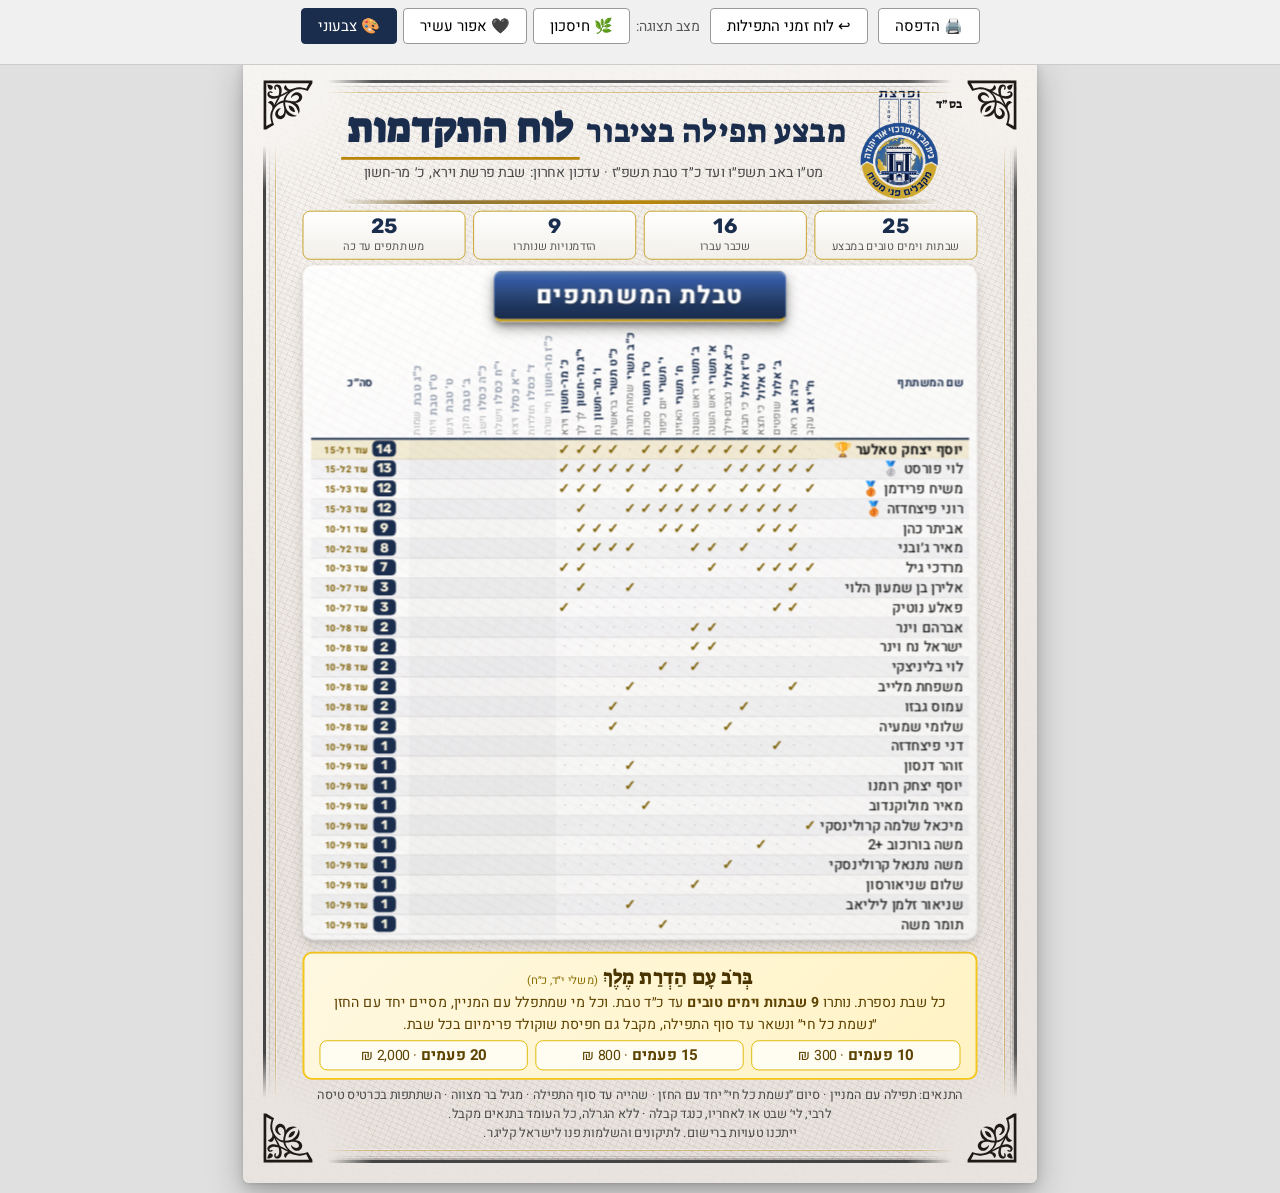
==== commit d089ba20: "Tracker: fix name in Shabbat Vayera attendance" ====
--- a/progress.html
+++ b/progress.html
@@ -595,7 +595,7 @@
             'לוי פורסט',
             'משיח פרידמן',
             'מרדכי גיל',
-            'פולי נוטיק',
+            'פאלע נוטיק',
           ],
         },
         { date: 'כ״ז מר-חשון', parasha: 'חיי שרה' },
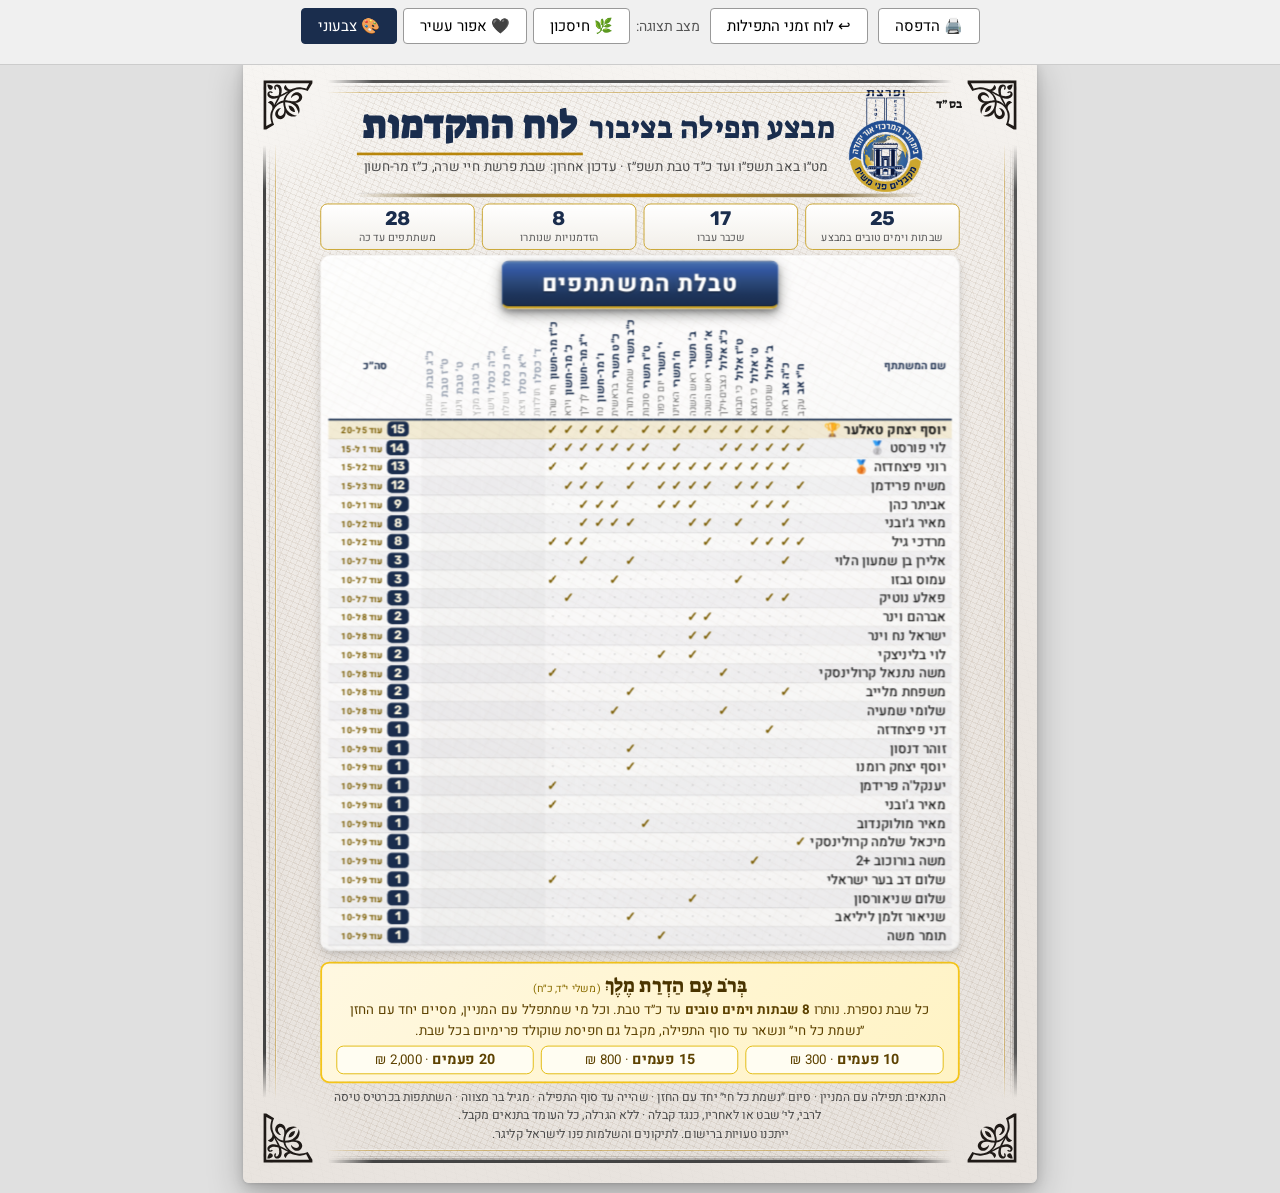
==== commit 4cd650e7: "Tracker: add Shabbat Chayei Sarah attendance" ====
--- a/progress.html
+++ b/progress.html
@@ -598,7 +598,21 @@
             'פאלע נוטיק',
           ],
         },
-        { date: 'כ״ז מר-חשון', parasha: 'חיי שרה' },
+        {
+          date: 'כ״ז מר-חשון',
+          parasha: 'חיי שרה',
+          names: [
+            'יענקל\'ה פרידמן',
+            'שלום דב בער ישראלי',
+            'רוני פיצחדזה',
+            'משה נתנאל קרולינסקי',
+            'יוסף יצחק טאלער',
+            'מאיר ג\'ובני',
+            'לוי פורסט',
+            'עמוס גבזו',
+            'מרדכי גיל',
+          ],
+        },
         { date: 'ד׳ כסלו', parasha: 'תולדות' },
         { date: 'י״א כסלו', parasha: 'ויצא' },
         { date: 'י״ח כסלו', parasha: 'וישלח' },
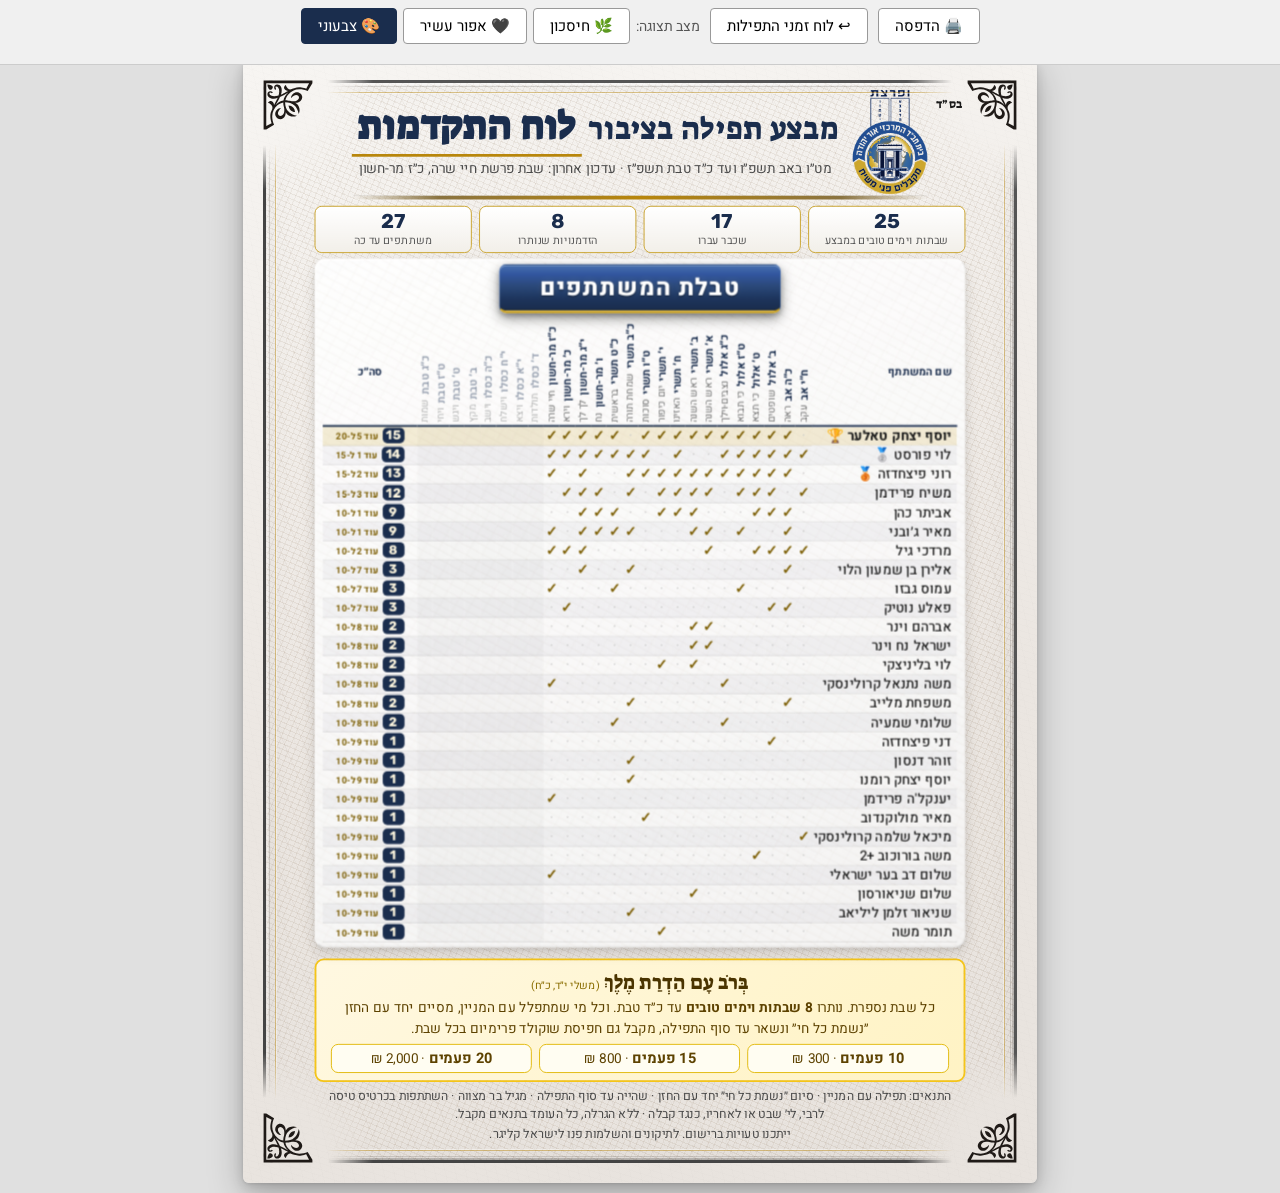
==== commit 12bfc3a1: "Tracker: fix מאיר ג'ובני apostrophe to match existing entries" ====
--- a/progress.html
+++ b/progress.html
@@ -607,7 +607,7 @@
             'רוני פיצחדזה',
             'משה נתנאל קרולינסקי',
             'יוסף יצחק טאלער',
-            'מאיר ג\'ובני',
+            'מאיר ג׳ובני',
             'לוי פורסט',
             'עמוס גבזו',
             'מרדכי גיל',
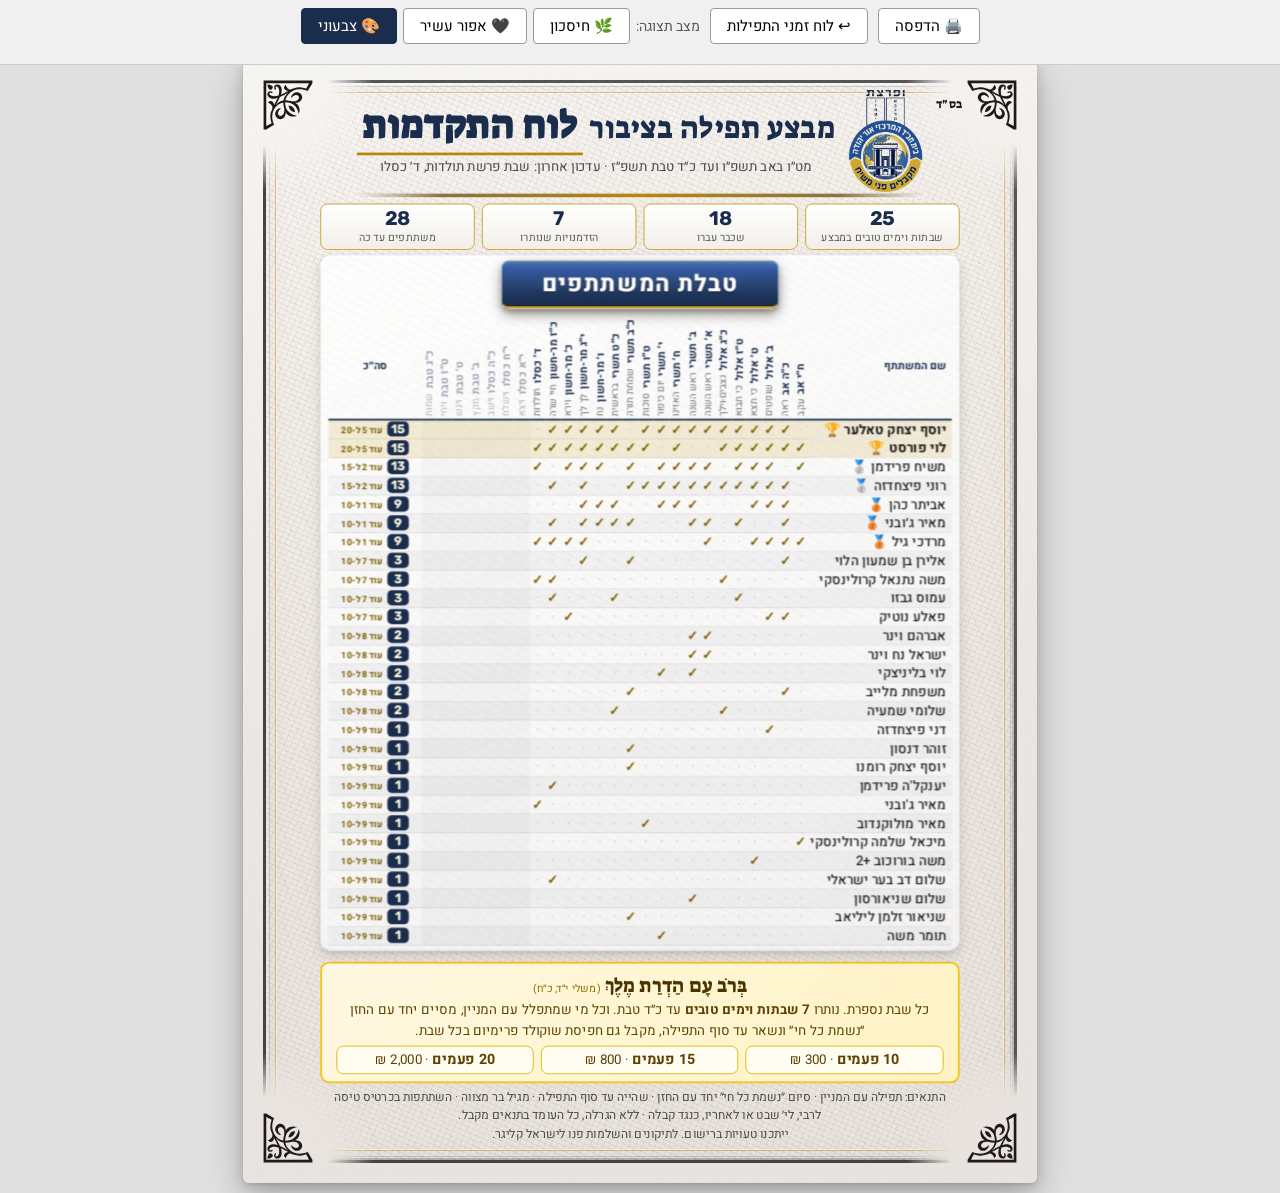
==== commit 0d532dcc: "Tracker: add Shabbat Toldot attendance" ====
--- a/progress.html
+++ b/progress.html
@@ -613,7 +613,17 @@
             'מרדכי גיל',
           ],
         },
-        { date: 'ד׳ כסלו', parasha: 'תולדות' },
+        {
+          date: 'ד׳ כסלו',
+          parasha: 'תולדות',
+          names: [
+            'לוי פורסט',
+            'משיח פרידמן',
+            'מאיר ג\'ובני',
+            'מרדכי גיל',
+            'משה נתנאל קרולינסקי',
+          ],
+        },
         { date: 'י״א כסלו', parasha: 'ויצא' },
         { date: 'י״ח כסלו', parasha: 'וישלח' },
         { date: 'כ״ה כסלו', parasha: 'וישב' },
--- a/styles.css
+++ b/styles.css
@@ -1268,6 +1268,12 @@
   background: none;
 }
 
+body.mode-eco .no-raffle {
+  background: none !important;
+  color: #000 !important;
+  border: 1px solid #000;
+}
+
 body.mode-eco .decorative-line {
   background: #888;
   box-shadow: none;
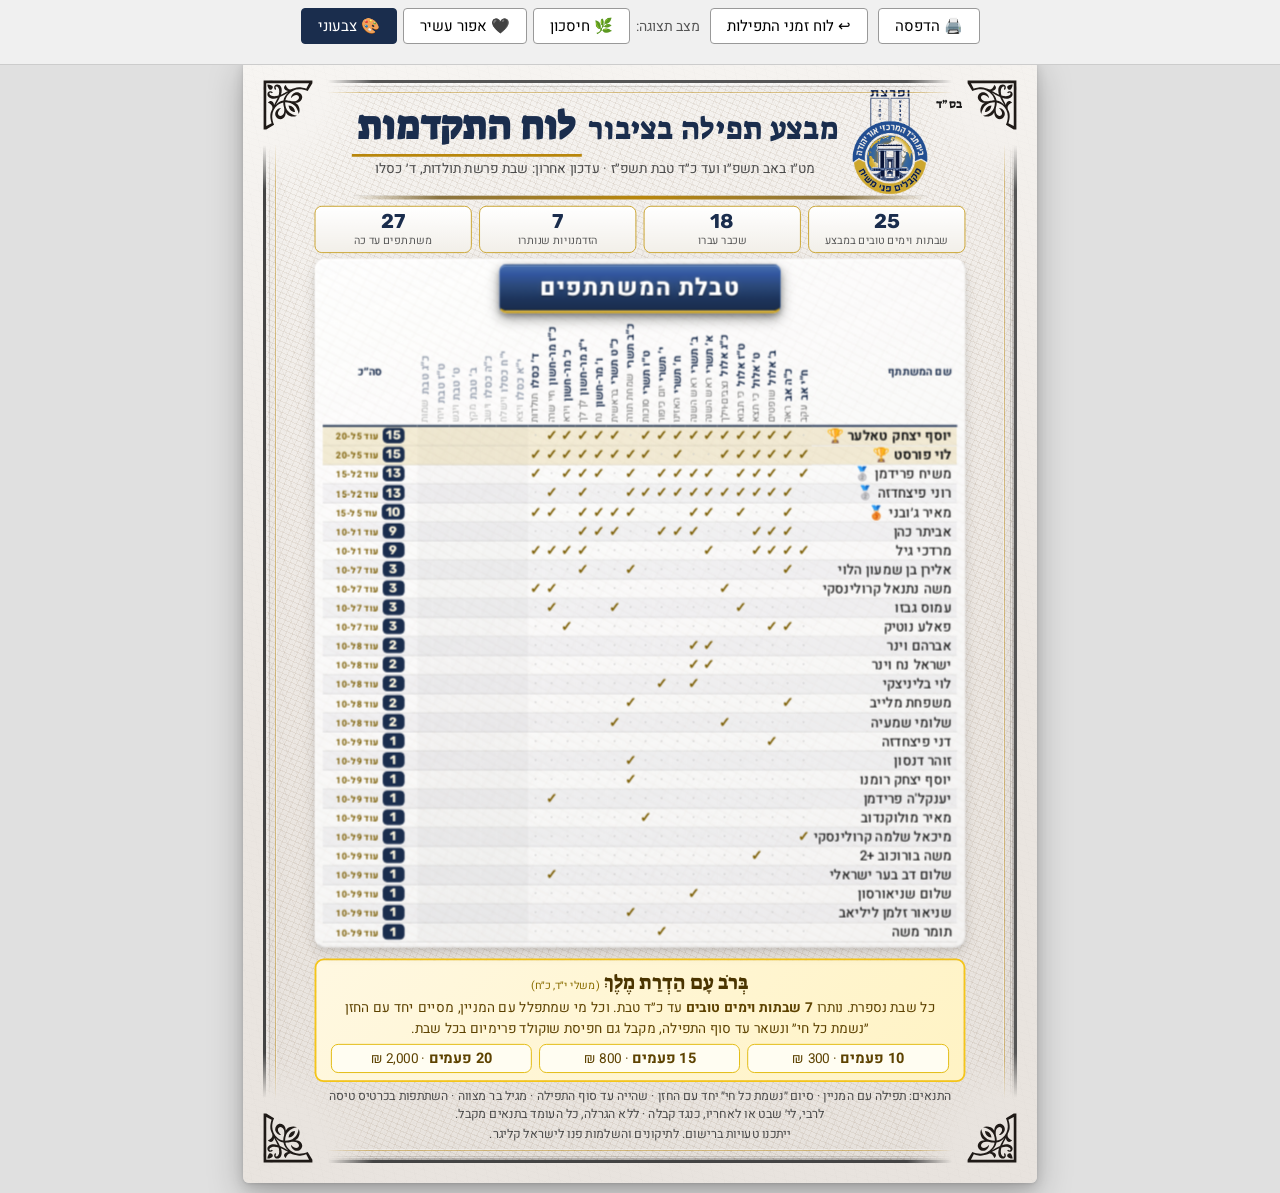
==== commit 32c609db: "Tracker: fix מאיר ג׳ובני apostrophe in Shabbat Toldot" ====
--- a/progress.html
+++ b/progress.html
@@ -619,7 +619,7 @@
           names: [
             'לוי פורסט',
             'משיח פרידמן',
-            'מאיר ג\'ובני',
+            'מאיר ג׳ובני',
             'מרדכי גיל',
             'משה נתנאל קרולינסקי',
           ],
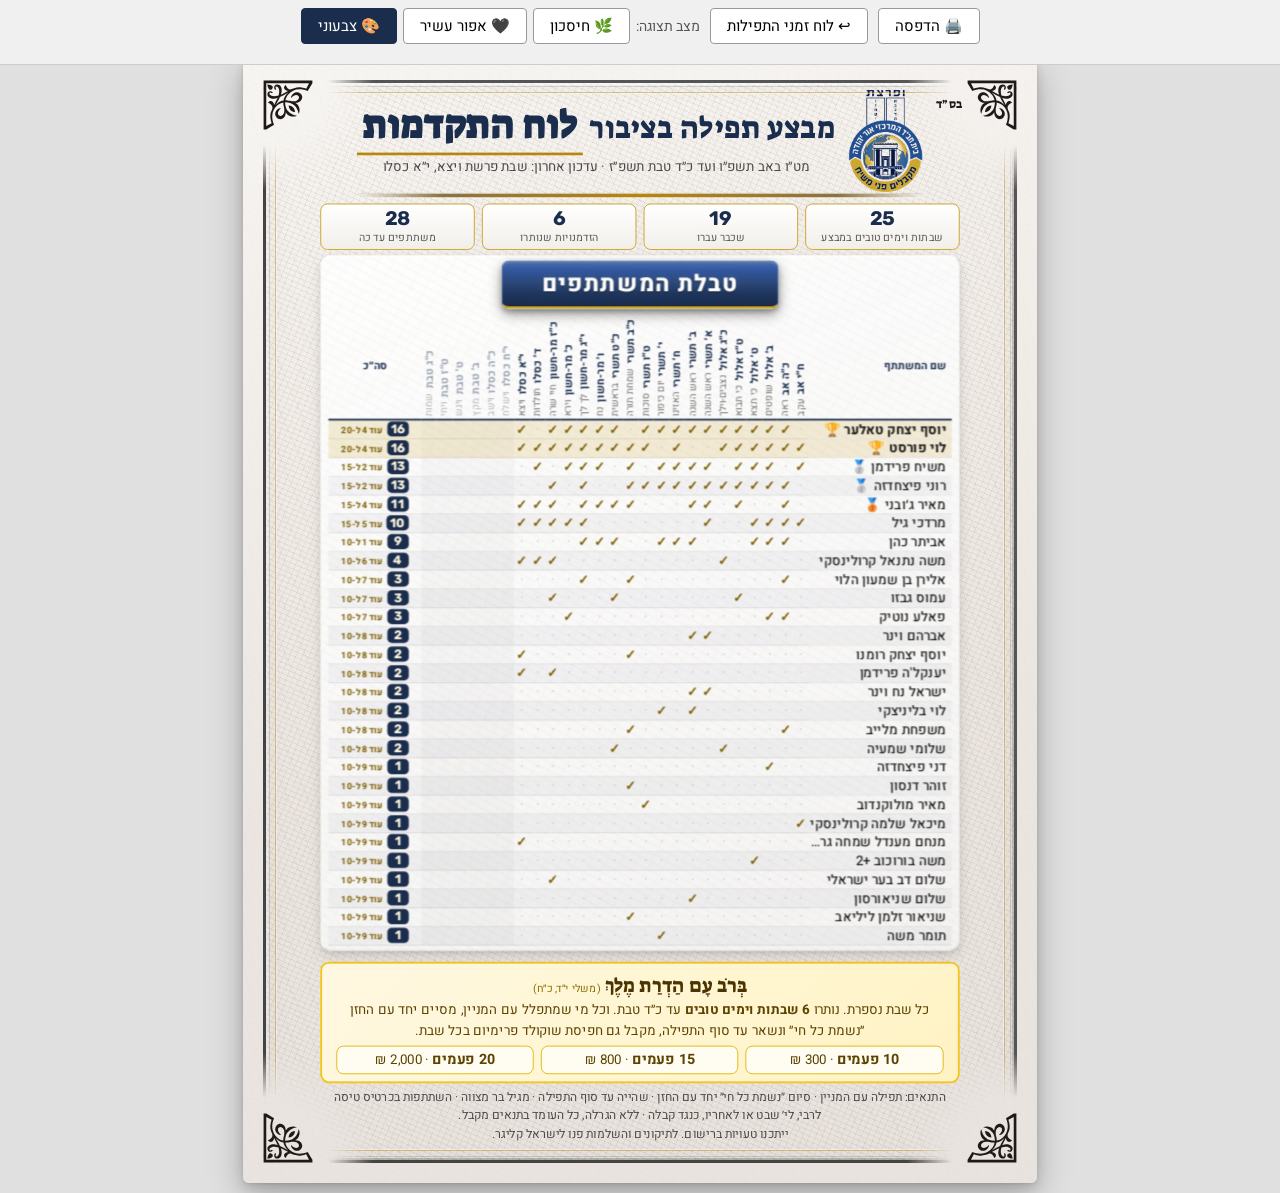
==== commit d92456d7: "Tracker: add Shabbat Vayetze attendance" ====
--- a/progress.html
+++ b/progress.html
@@ -624,7 +624,20 @@
             'משה נתנאל קרולינסקי',
           ],
         },
-        { date: 'י״א כסלו', parasha: 'ויצא' },
+        {
+          date: 'י״א כסלו',
+          parasha: 'ויצא',
+          names: [
+            'יוסף יצחק טאלער',
+            'מאיר ג׳ובני',
+            'לוי פורסט',
+            'יוסף יצחק רומנו',
+            'מרדכי גיל',
+            'יענקל\'ה פרידמן',
+            'משה נתנאל קרולינסקי',
+            'מנחם מענדל שמחה גרוסמן',
+          ],
+        },
         { date: 'י״ח כסלו', parasha: 'וישלח' },
         { date: 'כ״ה כסלו', parasha: 'וישב' },
         { date: 'ב׳ טבת', parasha: 'מקץ' },
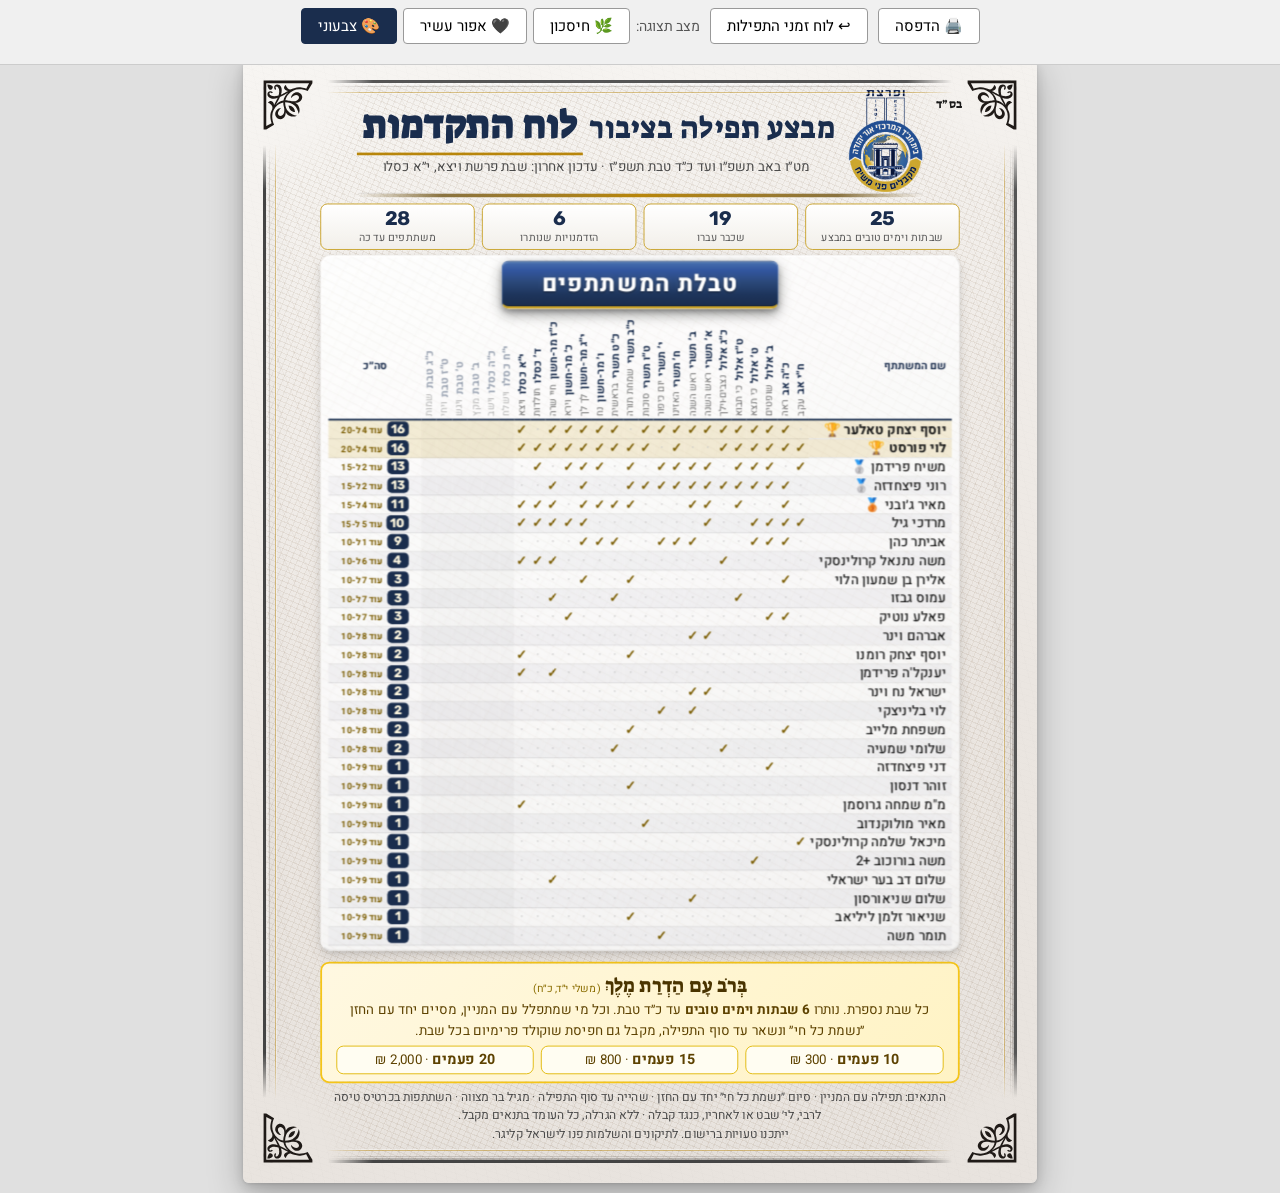
==== commit e98b5d60: "Tracker: shorten Grossman name to fit cell" ====
--- a/progress.html
+++ b/progress.html
@@ -635,7 +635,7 @@
             'מרדכי גיל',
             'יענקל\'ה פרידמן',
             'משה נתנאל קרולינסקי',
-            'מנחם מענדל שמחה גרוסמן',
+            'מ"מ שמחה גרוסמן',
           ],
         },
         { date: 'י״ח כסלו', parasha: 'וישלח' },
